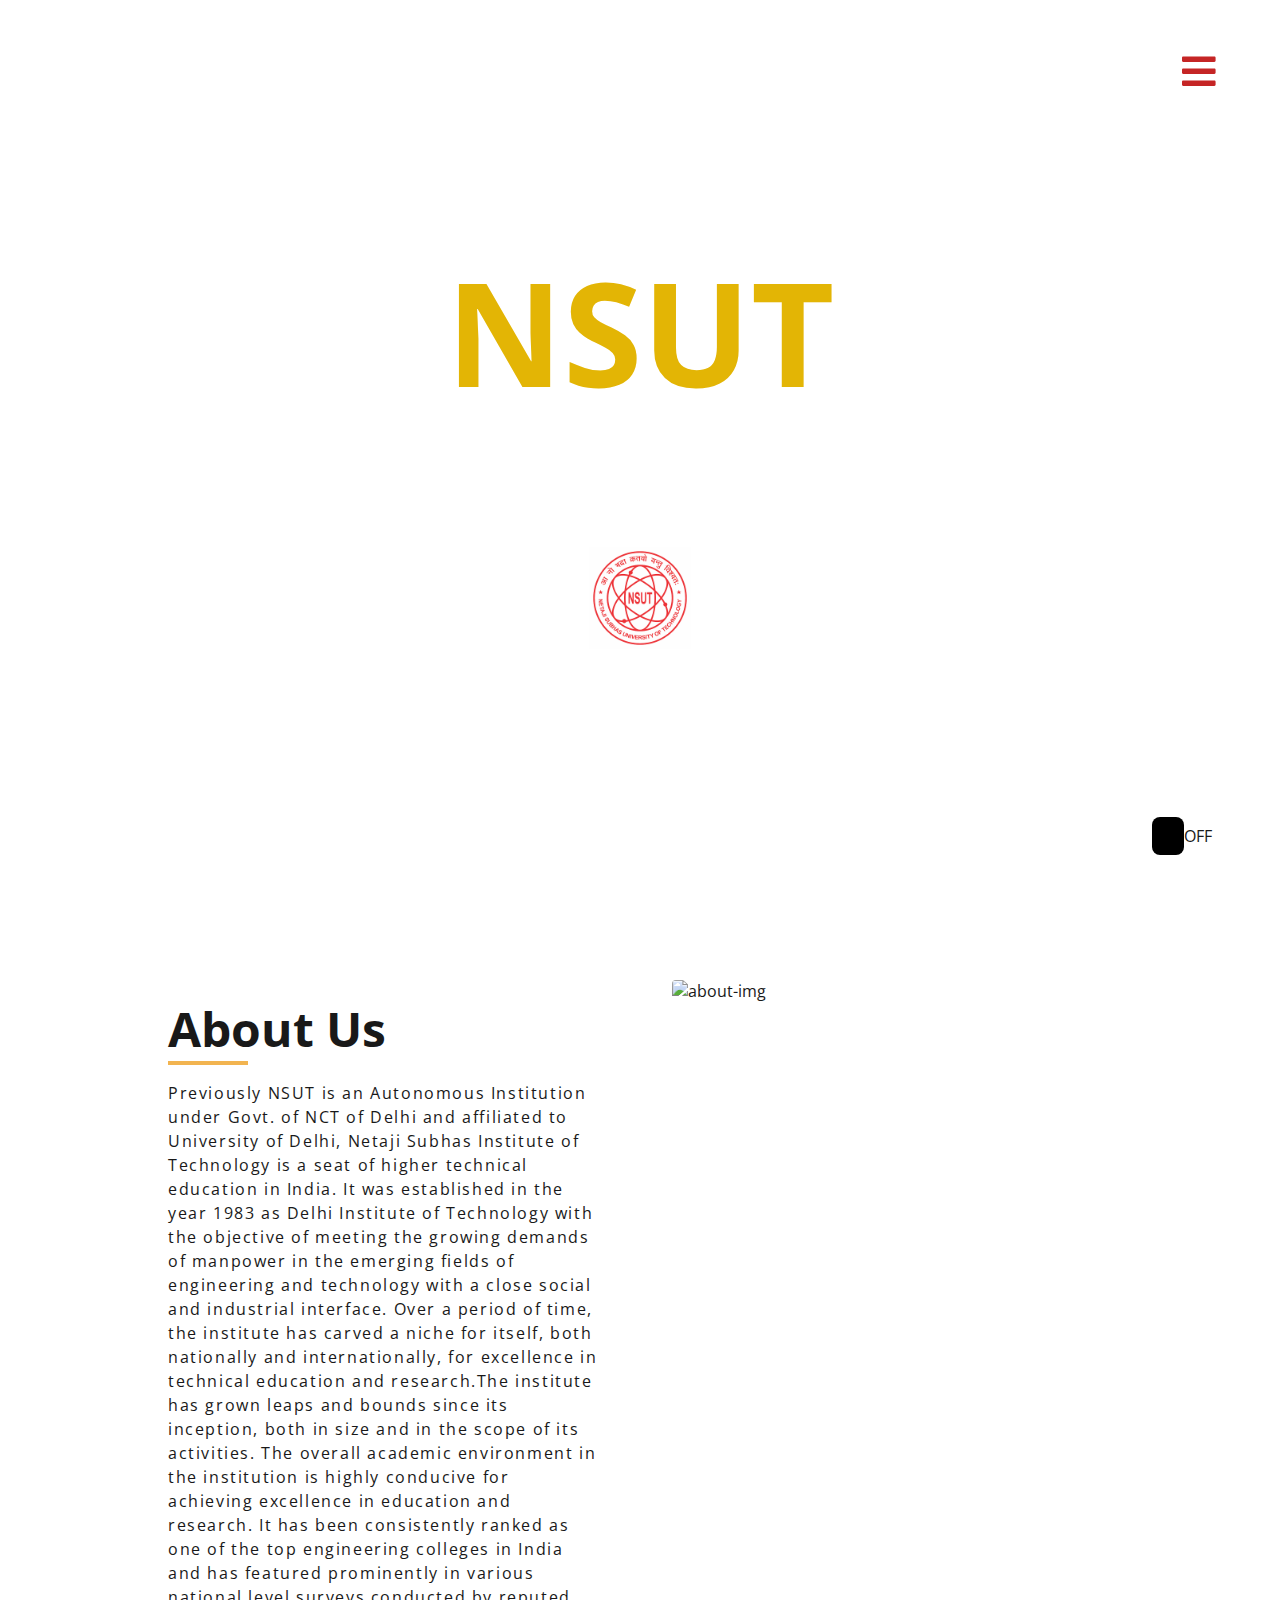
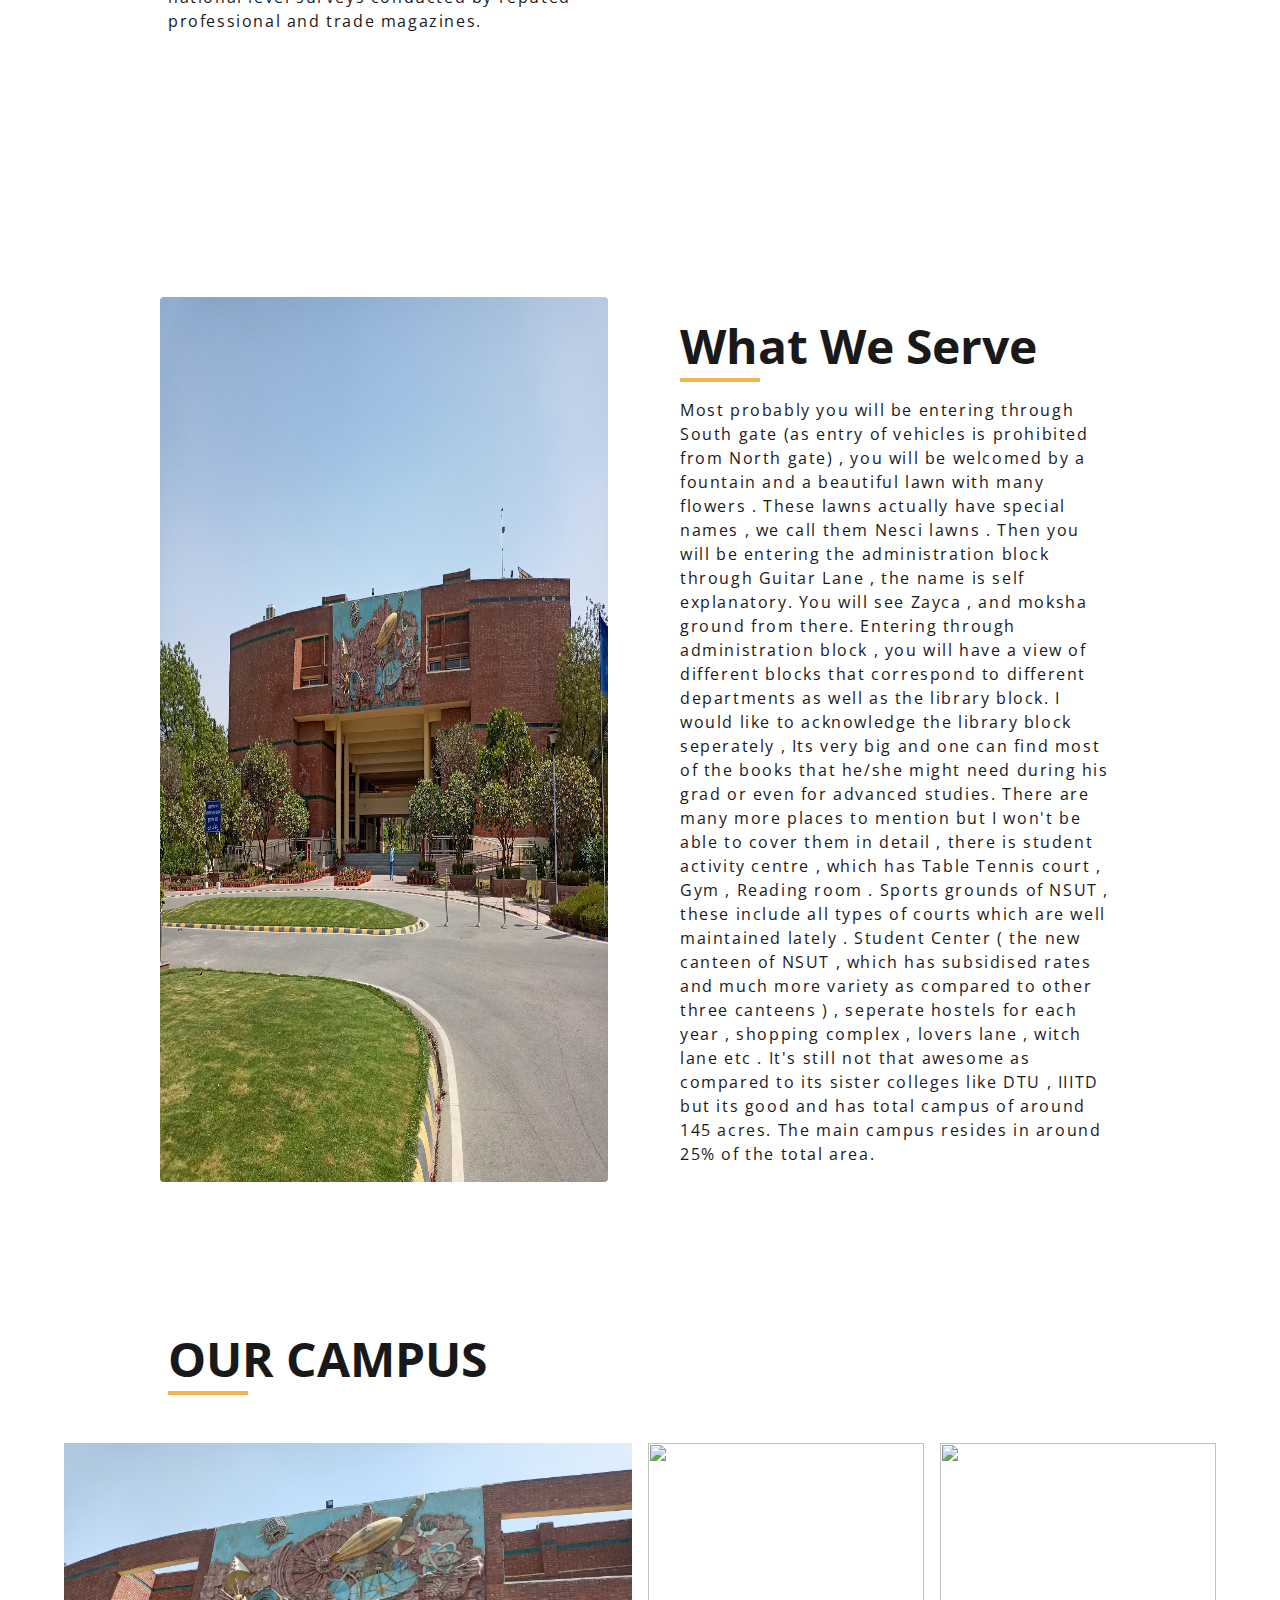
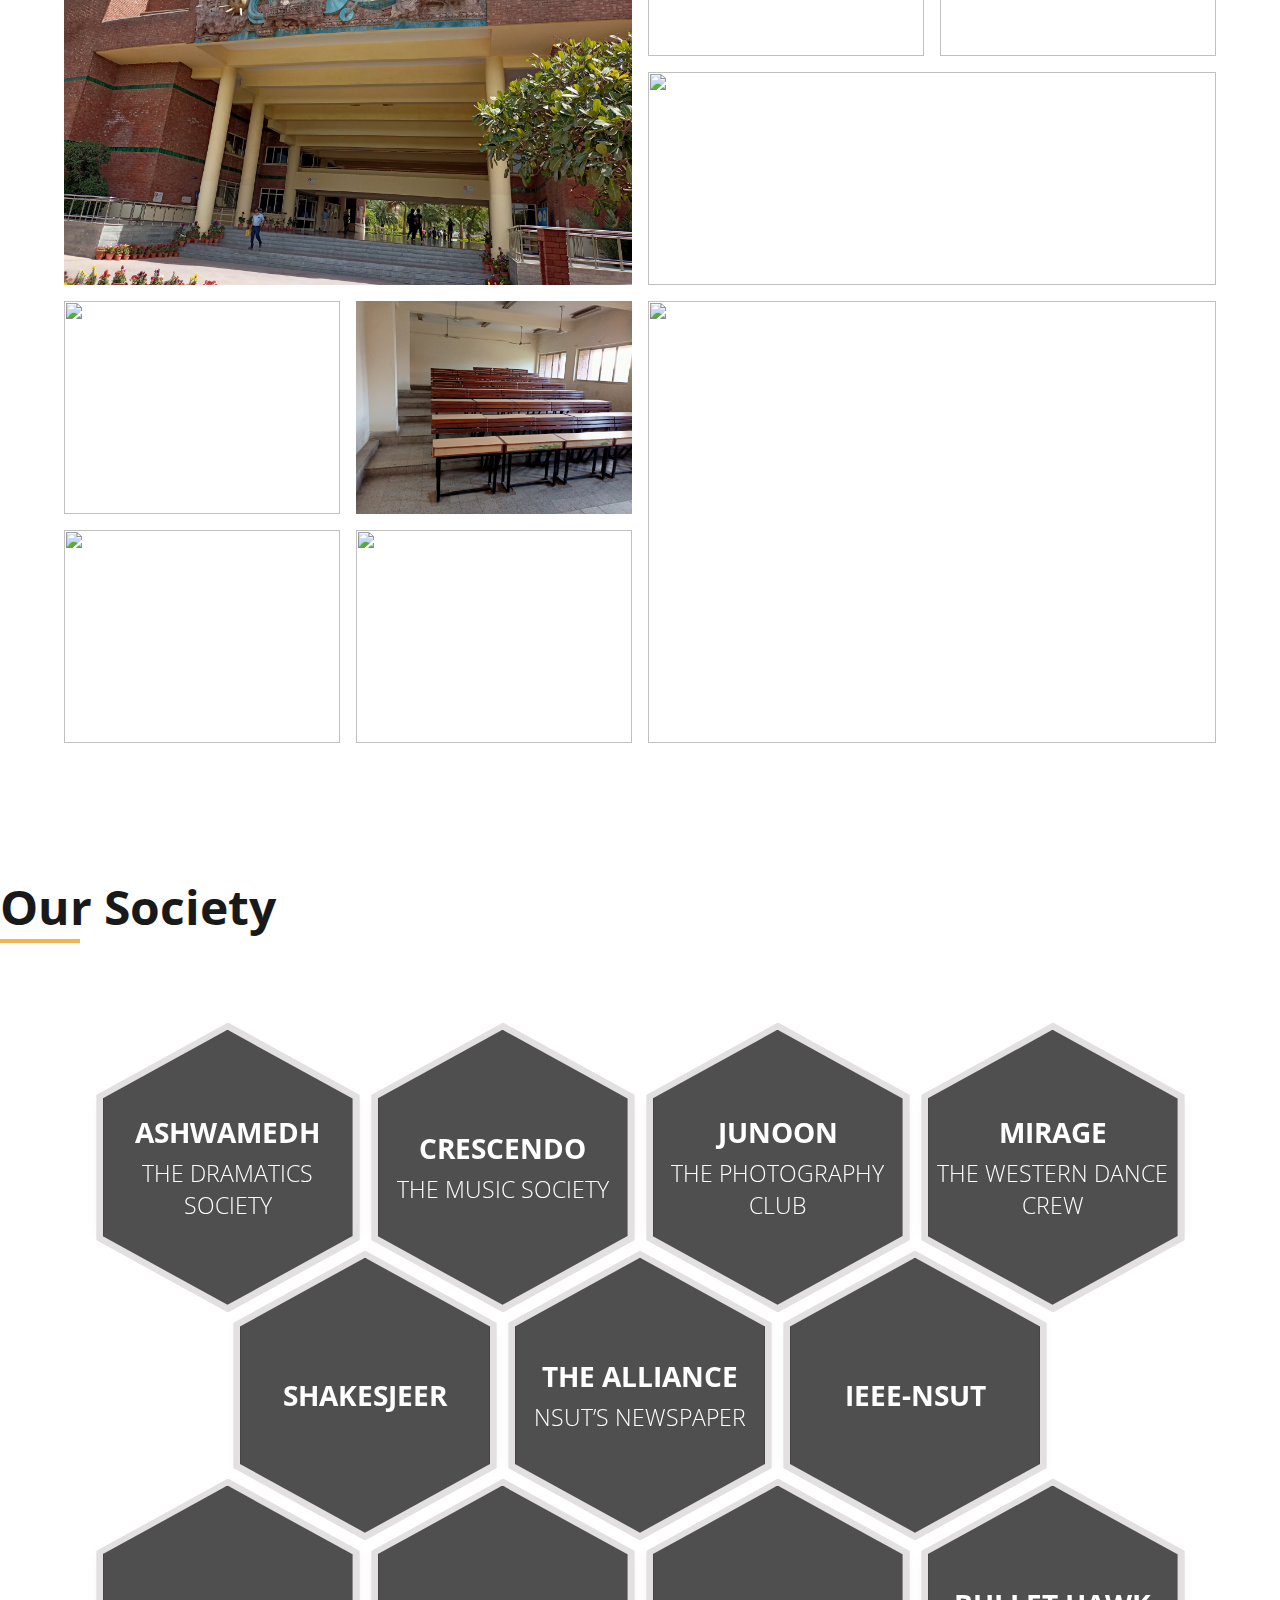
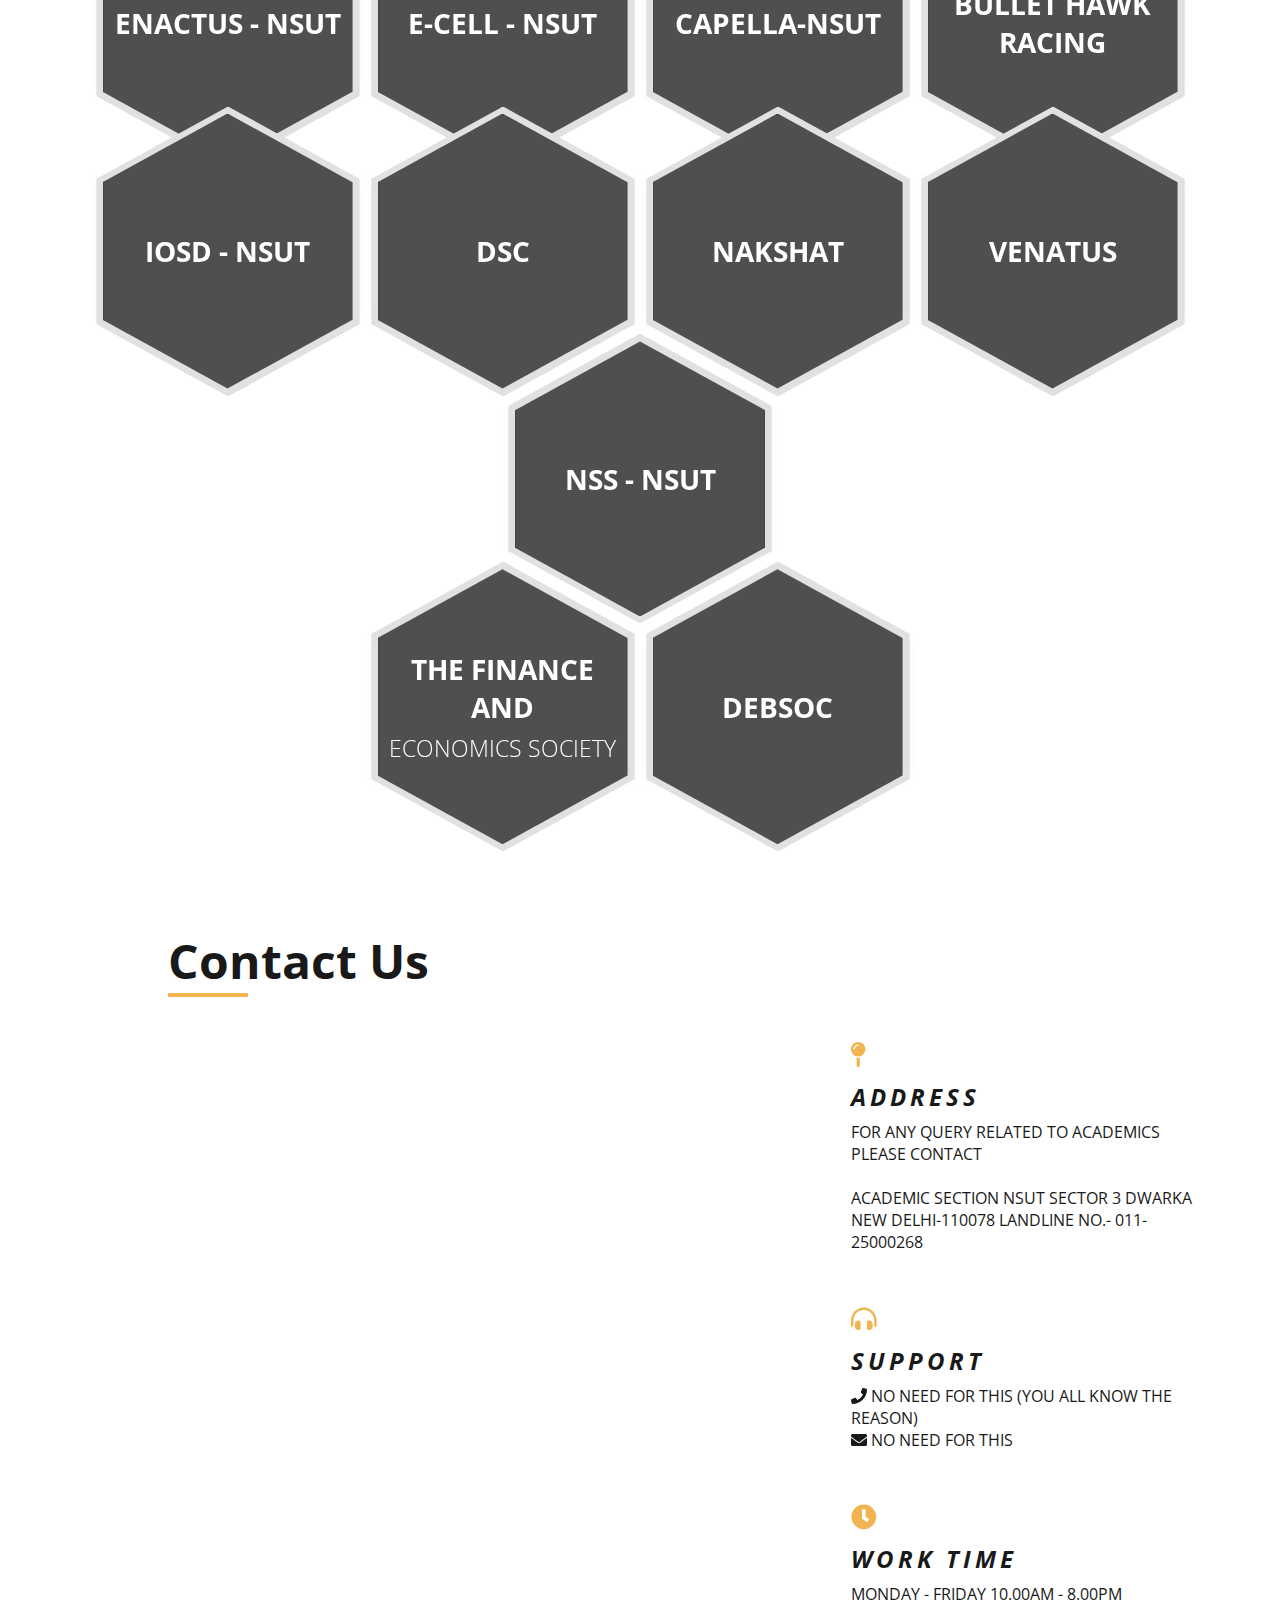
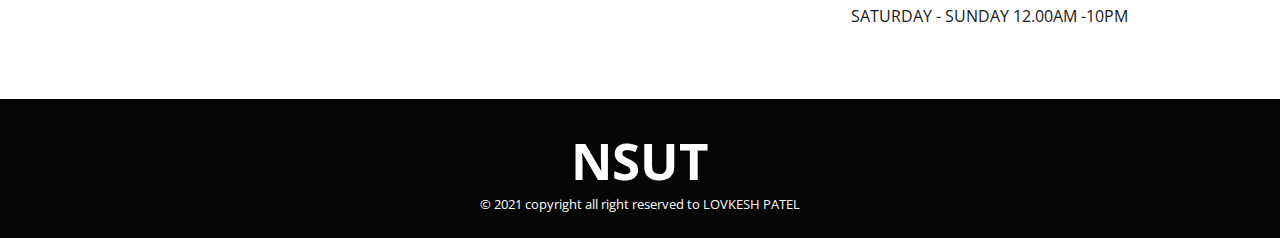
==== index.html @ 09fde367 "Add files via upload" ====
<!DOCTYPE html>
<html lang="en">

<head>
  <meta charset="UTF-8">
  <meta name="viewport" content="width=device-width, initial-scale=1.0">
  <meta http-equiv="X-UA-Compatible" content="ie=edge">
  <title>NSUT69 </title>
  <!-- main css -->
  <link rel="stylesheet" href="css/main.css">
  <link rel="import" href="gallery2020.html">
  <!-- font awesome -->
  <script src="js/all.js"></script>
</head>

<body>
 
  <header class="header" id="header">
    <!-- banner -->
    <div class="banner">
        
      <h1 class="banner__title bell-fonts">NSUT <br></h1>
      <h4>Netaji Subhas University of Technology
        formerly Netaji Subhas Institute of Technology <br>
        (Govt. of NCT of Delhi)</h4>
      <div class="nsutlogo">
        <img src="nsutph.htm/nsutlogo.jpg" alt="">
      </div>
    </div>
    <!-- end of banner -->
    <!-- video  -->
    <article class="video__container">
      <video class="video__item" autoplay muted loop>
        <source src="nsutph.htm/Record_2021-07-02-18-53-19.mp4" type="video/mp4">
        <source src="" type="video/ogv">
        <source src="" type="video/webm"> Your browser does not support vidoe tag
      </video>
    </article>
    <!-- end of video  -->
    <!-- nav btn -->
    <div class="navBtn">
      <i class="fas fa-bars"></i>
    </div>
    <!-- nav -->
    <nav class="nav">
      <ul class="nav__links">
        <!-- logo -->
        <li>
          <a href="#" class=" nav__logo">
            <img src="nsutph.htm/nsutlogo.jpg" alt="">
          </a>
        </li>
        <li>
          <a href="#header" class="nav__single-link">home</a>
        </li>
        <li>
          <a href="#about" class="nav__single-link">about</a>
        </li>
        <li>
          <a href="#drink" class="nav__single-link">LIFE AT NSUT</a>
        </li>
        <li>
          <a href="#socities" class="nav__single-link">socities</a>
        </li>
        <li>
          <a href="#contact" class="nav__single-link">contact</a>
        </li>
        <li>
            <a href="gallery2020.html" class="nav__single-link">GALLERY</a>
          </li>
          <li>
            <a href="https://www.imsnsit.org/imsnsit/" class="nav__single-link">UMS</a>
          </li>
          <li>
            <a href="https://imsnsit.org/imsnsit/notifications.php" class="nav__single-link">NOTICE</a>
          </li>
          <li>
            <a href="http://www.nsit.ac.in/divisions/" class="nav__single-link">DEPARTMENTS</a>
          </li>
          <li>
            <a href="https://drive.google.com/file/d/1S_KBrwgF1Kj0EqXKzDbnzt10XcWhDNZ6/view" class="nav__single-link">FEE-STRUCTURE</a>
          </li>
          <!-- <li> -->
      </ul>
    </nav>
    <!-- video switch -->
    <div class="video__switch-container">
      <div class="video__switch">
        <span>on</span>
        <span>off</span>
        <div class="video__switch-btn"></div>
      </div>


    </div>
  </header>
  <!-- end of header -->
  <!-- about -->
  <section class="about section-padding" id="about">
    <div class="grid-container grid-container--medium-2">
      <!-- about container -->
      <article class="about-container">
        <!-- first child -->
        <div class="section-title">
          <h1 class="section-title__name bell-fonts">About Us</h1>
          <div class="section-title__underline"></div>
          <p class="section-title__text">Previously NSUT is an Autonomous Institution under Govt. of NCT of Delhi and affiliated to University of Delhi, Netaji Subhas Institute of Technology is a seat of higher technical education in India. It was established in the year 1983 as Delhi Institute of Technology with the objective of meeting the growing demands of manpower in the emerging fields of engineering and technology with a close social and industrial interface. Over a period of time, the institute has carved a niche for itself, both nationally and internationally, for excellence in technical education and research.The institute has grown leaps and bounds since its inception, both in size and in the scope of its activities. The overall academic environment in the institution is highly conducive for achieving excellence in education and research. It has been consistently ranked as one of the top engineering colleges in India and has featured prominently in various national level surveys conducted by reputed professional and trade magazines. </p>
        </div>
        <!-- second child -->
        <div class="about__img ">
          <img src="nsutph.htm/admin1.jpg" class="about__img-item" alt="about-img">
        </div>
      </article>
      <!-- end of about container -->
      <!-- about container -->
      <article class="about-container">
        <!-- first child -->
        <div class="section-title">
          <h1 class="section-title__name bell-fonts">what we Serve</h1>
          <div class="section-title__underline"></div>
          <p class="section-title__text"> Most probably you will be entering through South gate (as entry of vehicles is prohibited from North gate) , you will be welcomed by a fountain and a beautiful lawn with many flowers . These lawns actually have special names , we call them Nesci lawns . Then you will be entering the administration block through Guitar Lane , the name is self explanatory.

            You will see Zayca , and moksha ground from there. Entering through administration block , you will have a view of different blocks that correspond to different departments as well as the library block. I would like to acknowledge the library block seperately , Its very big and one can find most of the books that he/she might need during his grad or even for advanced studies.
            
            There are many more places to mention but I won't be able to cover them in detail , there is student activity centre , which has Table Tennis court , Gym , Reading room .
            
            Sports grounds of NSUT , these include all types of courts which are well maintained lately .
            
            Student Center ( the new canteen of NSUT , which has subsidised rates and much more variety as compared to other three canteens ) , seperate hostels for each year , shopping complex , lovers lane , witch lane etc .
            
            It's still not that awesome as compared to its sister colleges like DTU , IIITD but its good and has total campus of around 145 acres. The main campus resides in around 25% of the total area.</p>

        </div>
        <!-- second child -->
        <div class="about__img about__img-special">
          <img src="nsutph.htm/entrance.jpg" class="about__img-item" alt="about-img">
        </div>
      </article>
      <!-- end of about container -->
    </div>
  </section>
  <!-- end of about -->



  <!-- work -->

  <section class="work section-padding" id="work">
    <!-- section title -->
    <div class="section-title section-title--left">
      <h1 class="section-title__name bell-fonts">OUR CAMPUS</h1>
      <div class="section-title__underline"></div>

    </div>
    <!-- end of section title -->
    <div class="work-container">
      
      
      <article class="work-item item-1">
        <img src="nsutph.htm/adminclose.jpg" alt="" class="work-item__img">
        <a href="#" class="work-item__icon" data-id="1">         
        <!-- <i class="fas fa-search"></i> -->
        </a>
      </article>
      

      <article class="work-item item-2">
        <img src="nsutph.htm/ground.jpg" alt="" class="work-item__img">
        <a href="#" class="work-item__icon" data-id="2">
          <!-- <i class="fas fa-search"></i>         -->
        </a>
      </article>
      

      <article class="work-item item-3">
        <img src="nsutph.htm/PicsArt_04-09-12.48.26.jpg" alt="" class="work-item__img">
        <a href="#" class="work-item__icon" data-id="3">
          <!-- <i class="fas fa-search"></i>   -->
        </a>
      </article>
      

      <article class="work-item item-4">
        <img src="nsutph.htm/Screenshot_6.jpg" alt="" class="work-item__img">
        <a href="#" class="work-item__icon" data-id="4">
          <!-- <i class="fas fa-search"></i>    -->
        </a>
      </article>
      

      <article class="work-item item-5">
        <img src="nsutph.htm/entrance.jpg" alt="" class="work-item__img">
        <a href="#" class="work-item__icon" data-id="5">
          <!-- <i class="fas fa-search"></i> -->
        </a>
      </article>
      

      <article class="work-item item-6">
        <img src="nsutph.htm/classroom.jpg" alt="" class="work-item__img">
        <a href="#" class="work-item__icon" data-id="6">
          <!-- <i class="fas fa-search"></i>  -->
        </a>
      </article>
      

      <article class="work-item item-7">
        <img src="nsutph.htm/adminback.jpg" alt="" class="work-item__img">
        <a href="#" class="work-item__icon" data-id="7">
          <!-- <i class="fas fa-search"></i> -->
        </a>
      </article>
      

      <article class="work-item item-8">
        <img src="nsutph.htm/lib.jpg" alt="" class="work-item__img">
        <a href="#" class="work-item__icon" data-id="8">
          <!-- <i class="fas fa-search"></i> -->
        </a>
      </article>
      
      <article class="work-item item-9">
        <img src="nsutph.htm/terrace.jpg" alt="" class="work-item__img">
        <a href="#" class="work-item__icon" data-id="9">
          <!-- <i class="fas fa-search"></i> -->
        </a>
      </article>
      
    </div>
    <!-- modal -->
    <div class="work-modal">
      <div class="work-modal__item"></div>
      <div class="work-modal__close">
        <i class="fas fa-window-close"></i>
      </div>
    </div>
  </section>
  <!-- end of work -->





<!-- ---------------------socities------------------------- -->

<div class="honey" id="socities">
  
  <h1 class="section-title__name bell-fonts">our society</h1>
  <div class="section-title__underline"></div>

<ul class="honeycomb" >
  <li class="honeycomb-cell">
      <img class="honeycomb-cell_img" src="https://scontent.fdel18-1.fna.fbcdn.net/v/t31.18172-8/20451656_568197123350883_5172117675625138101_o.jpg?_nc_cat=109&ccb=1-3&_nc_sid=09cbfe&_nc_ohc=aM_ToRfk7_oAX-32rj4&_nc_oc=AQkQ_LWYUqhRUtFf3is4AmKgxLjPBh0xns7mknwMftj_z-soMVwU-wd5CXC9xTxS1rI&_nc_ht=scontent.fdel18-1.fna&oh=411c390f7576eac62b178b747826e1dc&oe=60F1A6C9" alt="">
      <a href="https://www.facebook.com/ashwamedh.nsit/"><div class="honeycomb-cell_title">Ashwamedh <small>The Dramatics Society</small></div></a>   
  </li>
  
  <li class="honeycomb-cell">
      <img class="honeycomb-cell_img" src="https://nescii.s3.ap-south-1.amazonaws.com/Untitled_2_1_18984bedcf.png" alt="">
      <a href="https://www.facebook.com/Crescendo.NSUT/">  <div class="honeycomb-cell_title">Crescendo <small>The Music Society</small></div></a>
     
  </li>

  <li class="honeycomb-cell">
      <img class="honeycomb-cell_img" src="https://nescii.s3.ap-south-1.amazonaws.com/junoon_logo_only_3_fe80ca9710.png" alt="">
      <a href="https://junoonnsut.com"> <div class="honeycomb-cell_title">Junoon  <small>The Photography Club</small></div></a>
      
  </li>
  <li class="honeycomb-cell">
      <img class="honeycomb-cell_img" src="https://scontent.fdel18-1.fna.fbcdn.net/v/t1.6435-9/168723600_3856299591105263_7181500769963468817_n.jpg?_nc_cat=103&ccb=1-3&_nc_sid=09cbfe&_nc_ohc=lQShr_CNlXQAX_6LyvC&_nc_ht=scontent.fdel18-1.fna&oh=d975301745e285c258eb6dbf1ce41eb3&oe=60F0643F" alt="">
      <a href="https://www.facebook.com/mirage.nsut/"><div class="honeycomb-cell_title">Mirage <small>The Western Dance Crew</small></div></a>
  </li>
  <li class="honeycomb-cell">
      <img class="honeycomb-cell_img" src="https://scontent.fdel18-1.fna.fbcdn.net/v/t1.6435-9/195861914_320596282889357_8368941619282641844_n.png?_nc_cat=100&ccb=1-3&_nc_sid=09cbfe&_nc_ohc=M3yc1vUkggAAX9W9xpO&_nc_ht=scontent.fdel18-1.fna&oh=566ec20b9d1649b6bb4508860c771d13&oe=60F0AC48" alt="">
      <a href="https://www.facebook.com/ShakesJeer/"><div class="honeycomb-cell_title">SHAKESJEER</div></a>
  </li>
  


  
  <li class="honeycomb-cell">
      <img class="honeycomb-cell_img" src="https://nescii.s3.ap-south-1.amazonaws.com/Untitled_design_3_4f5cdbc54c.png" alt="">
      <a href="https://alliancensut.com"><div class="honeycomb-cell_title">The Alliance<small>NSUT’s newspaper </small> </div></a>
  </li>
  <li class="honeycomb-cell">
      <img class="honeycomb-cell_img" src="https://nescii.s3.ap-south-1.amazonaws.com/download_aedca98fe2.png" alt="">
      <a href="https://www.ieeensut.com"><div class="honeycomb-cell_title"> IEEE-NSUT</div></a>
  </li>
    
</ul>

<ul class="honeycomb">
  <li class="honeycomb-cell">
      <img class="honeycomb-cell_img" src="https://scontent.fdel18-1.fna.fbcdn.net/v/t1.6435-9/192915101_4195817497106342_3767443077626651364_n.png?_nc_cat=105&ccb=1-3&_nc_sid=09cbfe&_nc_ohc=wnNx7Xw0kK0AX8rELcx&_nc_ht=scontent.fdel18-1.fna&oh=67d88611fc58be84b62565906dfb88e2&oe=60F1A3F4" alt="">
      <a href="https://enactusnsut.com"><div class="honeycomb-cell_title">Enactus - NSUT</div></a>
  </li>
  <li class="honeycomb-cell">
      <img class="honeycomb-cell_img" src="https://nescii.s3.ap-south-1.amazonaws.com/Final_06b778a15e.png" alt="">
      <a href="https://ecellnsut.com"><div class="honeycomb-cell_title">E-Cell - NSUT</div></a>
  </li>
  <li class="honeycomb-cell">
      <img class="honeycomb-cell_img" src="https://nescii.s3.ap-south-1.amazonaws.com/Capellatry_c595706a54.png" alt="">
      <a href="https://www.facebook.com/capella.nsut/"><div class="honeycomb-cell_title">CAPELLA-NSUT</div></a>
  </li>
  
  <li class="honeycomb-cell">
      <img class="honeycomb-cell_img" src="https://scontent.fdel18-1.fna.fbcdn.net/v/t1.18169-9/402055_336580263048724_557784971_n.jpg?_nc_cat=106&ccb=1-3&_nc_sid=09cbfe&_nc_ohc=CM1k7NabuiwAX9JtpDK&_nc_ht=scontent.fdel18-1.fna&oh=8bcfbae1a04921bb35a058dad7edbf88&oe=60F18164" alt="">
      <a href="https://www.facebook.com/bullethawkracing/"><div class="honeycomb-cell_title"> Bullet Hawk Racing</div></a>
  </li>   
</ul>



<ul class="honeycomb">
  <li class="honeycomb-cell">
      <img class="honeycomb-cell_img" src="https://nescii.s3.ap-south-1.amazonaws.com/download_b1b11ce2bd.png" alt="">
      <a href="http://nsut.iosd.tech"><div class="honeycomb-cell_title">IOSD - NSUT</div></a>
  </li>
  <li class="honeycomb-cell">
      <img class="honeycomb-cell_img" src="https://scontent.fdel18-1.fna.fbcdn.net/v/t31.18172-8/21688107_149477975646495_6135809562982177631_o.png?_nc_cat=107&ccb=1-3&_nc_sid=09cbfe&_nc_ohc=aK4sJaHBQ2AAX-s1L91&_nc_ht=scontent.fdel18-1.fna&oh=900113715c0feb50a5a7f632dafa58ae&oe=60F087D8" alt="">
      <a href="https://www.facebook.com/dscnsit17/"><div class="honeycomb-cell_title">DSC</div></a>
  </li>
  <li class="honeycomb-cell">
      <img class="honeycomb-cell_img" src="https://nescii.s3.ap-south-1.amazonaws.com/Naklogo1_8cfb5c718b.jpg" alt="">
      <a href="https://www.facebook.com/Nakshatra.DU/"><div class="honeycomb-cell_title">NAKSHAT</div></a>
  </li>
  <li class="honeycomb-cell">
      <img class="honeycomb-cell_img" src="https://nescii.s3.ap-south-1.amazonaws.com/venatus_Logo_5463c0ff2b.jpg" alt="">
      <a href="https://www.venatus.in"><div class="honeycomb-cell_title">VENATUS</div></a>
  </li> 
  <li class="honeycomb-cell">
      <img class="honeycomb-cell_img" src="https://nescii.s3.ap-south-1.amazonaws.com/logo_dede6a0677.png" alt="">
      <a href="https://www.facebook.com/nssnsutcell/"><div class="honeycomb-cell_title">NSS - NSUT</div></a>
  </li> 
</ul>
  

<ul class="honeycomb">
  <li class="honeycomb-cell">
      <img class="honeycomb-cell_img" src="https://nescii.s3.ap-south-1.amazonaws.com/FES_logo_73d9023114.jpeg" alt="">
      <a href="https://www.facebook.com/FESNSUT/"><div class="honeycomb-cell_title">THE FINANCE AND <small>ECONOMICS SOCIETY</small></div></a>
  </li>
  <li class="honeycomb-cell">
      <img class="honeycomb-cell_img" src="https://nescii.s3.ap-south-1.amazonaws.com/NSUT_5_1647e40503.png" alt="">
      <a href="https://www.facebook.com/DebSocNSUT/"><div class="honeycomb-cell_title">DEBSOC</div></a>
  </li>
</ul>


</div>


<!-- -----------------------------socities end---------------------------- -->
    


<!-- section title -->
<!-- contact section -->
<section class="contact section-padding" id="contact">
<div class="section-title section-title--left">
  <h1 class="section-title__name bell-fonts">Contact Us</h1>
  <div class="section-title__underline"></div>

</div>
<!-- end of section title -->
<div class="contact-container">
      <iframe class="contact-map" src="https://www.google.com/maps/embed?pb=!1m18!1m12!1m3!1d1751.3382703252262!2d77.03684599538613!3d28.609478981846056!2m3!1f0!2f0!3f0!3m2!1i1024!2i768!4f13.1!3m3!1m2!1s0x0%3A0x7e540ab22a28446!2sNetaji+Subhas+University+Of+Technology!5e0!3m2!1sen!2sin!4v1412520884364" width="100%" height="450" frameborder="0" style="border:0" allowfullscreen></iframe>
      <div class="contact-info">
        <!-- single contact item -->
        <div class="contact-item">
          <div class="contact-item__icon">
            <i class="fas fa-map-pin"></i>
          </div>
          <h2 class="contact-item__title">Address</h2>
          <p class="contact-item__text">For any query related to Academics Please Contact <br><br>
            Academic Section NSUT Sector 3 Dwarka New Delhi-110078
            Landline No.- 011-25000268</p>
        </div>
        <!-- end of single contact item -->
        <!-- single contact item -->
        <div class="contact-item">
          <div class="contact-item__icon">
            <i class="fas fa-headphones-alt"></i>
          </div>
          <h2 class="contact-item__title">support</h2>
          <p class="contact-item__text">
            <span>
              <i class="fas fa-phone"></i>
            </span>
            no need for this  (you all know the reason)
          </p>
          <p class="contact-item__text">
            <span>
              <i class="fas fa-envelope"></i>
            </span>no need for this</p>
        </div>
        <!-- end of single contact item -->
        <!-- single contact item -->
        <div class="contact-item">
          <div class="contact-item__icon">
            <i class="fas fa-clock"></i>
          </div>
          <h2 class="contact-item__title">work time</h2>
          <p class="contact-item__text">monday - friday 10.00am - 8.00pm</p>
          <p class="contact-item__text">saturday - sunday 12.00am -10pm</p>
        </div>
        <!-- end of single contact item -->
      </div>
    </div>
  </section>


  <!--end of  contact section -->
  <section class="footer"> 
    <p class="footer__title"> NSUT</p>
    
    <p class="copyright">&#169; 2021 copyright all right reserved to LOVKESH PATEL</p>
    
</section>
      

  <script src="js/app.js"></script>
</body>

</html>
---- css/main.css ----
@import url('https://fonts.googleapis.com/css?family=La+Belle+Aurore|Open+Sans');


:root{
 --brightYellow:#E3B505;
 --darkBrown:#BB9457;
 --yellow:rgb(242, 180, 80); 
 --brown:#382923;
 --black:#191919;
 --grey:#A9B2AC;
}

*{
 margin: 0;
 padding: 0;
 box-sizing: border-box;
}

body{
  font-family: 'Open Sans', sans-serif;
  /* background: linear-gradient(rgba(255,255,255,0.85),rgba(255,255,255,0.85)),url('nsutph.htm/adminclose.jpg'); */
  color: var(--black);
}
/* global styles */
.bell-fonts{
  /* font-family: 'La Belle Aurore', cursive; */
}
/* section paddin */
.section-padding{
  padding: 3rem 0;
}
/* grid container */
.grid-container{
  max-width: 90vw;
  margin: 2rem auto;
  display:grid;
  grid-row-gap: 2rem;
}
@media screen and (min-width:768px){
  .grid-container--medium-2{
    display: grid;
    grid-template-columns: 1fr 1fr;
    grid-column-gap: 4rem;
  }
  .grid-container{
  max-width: 75vw;
}
}
/* section */
.section-title{
  padding: 1rem 0.5rem;
}
.section-title--left{
  margin-left: 10rem;
}
.section-title__name{
  font-size: 3rem;
  text-transform: capitalize;
}
.section-title__underline{
  background: var(--yellow);
  width: 5rem;
  height: 0.25rem;
}
.section-title__text{
  letter-spacing: 0.1rem;
  line-height: 1.5;
  margin-top: 1rem;
  color: var(--black);
}

/* end of global styles */

/* preloader */

.preloader{
  position: fixed;
  top: 0;
  left: 0;
  right: 0;
  bottom: 0;
  background: var(--brightYellow);
  z-index: 999;
  display: grid;
  justify-content: center;
  align-items: center;
}



/* header */
.header{
  height: 100vh;
  display: grid;
  grid-template-columns: 80%;
  justify-content: center;
  align-items: center;
  position: relative;
}
@media screen and (max-width:768px){
  .header{
    /* background: url('nsutph.htm/adminclose.jpg')center/cover fixed no-repeat; */
    /* background-position: center;
    background-size: cover;
    background-attachment: fixed;
    background-repeat: no-repeat; */
  }
}
/* banner  */

.banner{
  text-align: center;
  z-index: 3;
}
.banner__title{
  font-size: 4rem; 

  text-transform: capitalize;
  color: var(--brightYellow)
}
@media screen and (min-width:768px){
  .banner__title{
    font-size: 9rem;

  }
}
.banner__social-icon{
  display: block;
  text-decoration: none;
  color: var(--black);
  border:0.1rem solid var(--black);
  border-radius: 50%;
  padding: 0.25rem;
  transition: all 0.5s linear;
}
.banner__social-icon:hover{
  background: var(--brightYellow);
  color: var(--black);
}
.banner__icons{
  width: 50%;
  margin: 0 auto;
  display: grid;
  grid-template-columns: repeat(4,2rem);
  grid-column-gap: 0.5rem;
  justify-content: center;
}
/* video */
.video__container{
  position: absolute;
  top:0;
  left: 0;
  width: 100%;
  height: 100%;
  z-index: -1;
}
.video__item{
  width: 100%;
  height: 100%;
  object-fit: cover;
}
/* nav Btn */
.navBtn{
  position: fixed;
  top: 5%;
  right: 5%;
  font-size: 3vw;
  color: rgb(197, 37, 37);
  cursor: pointer;
  animation-name: pulse;
  animation-duration: 2s;
  animation-iteration-count: infinite;
}
/* nav btn animation */
@keyframes pulse{
  0%{
    transform: scale(1)
  }
  50%{
transform: scale(1.5)
  }
  100%{
transform: scale(1)
  }
}
/*------------------ nav -start-------------------------*/
.nav{
  position: fixed;
  top: 0;
  left: 0;
  height: 100%;
  /* width: 10rem; */
  background:#fff;
  opacity: 80%;
  z-index: 3;
}
.nav__links{
  list-style-type: none;
}
.nav__single-link
{
  display: block;
  text-decoration: none;
  text-transform: capitalize;
  color: var(--brown);
  font-size: 1.2vw;
  padding: 0.4vw .4vw;
  transition: all 0.5s ease-in-out;
}
.nav__single-link:hover{
  background:rgb(126, 82, 207);
  color: #fff;
  padding-left: 1vw;
}

.nav__logo img{
    width: 7vw;
    margin-left: 2.3vw;
    margin-top: 1vw;
}

/*  */
.nav{
  width: 0;
  overflow: hidden;
  transition: all 0.5s linear;
}
.nav--show{
  /* width: 10rem; */
  width: 12vw;
}
.nsutlogo img{
    width: 10%;
    margin: 1vw;
}
.banner h4{
    color: #fff;
    font-size: 2vw;
}
/*------------------ nav - end-------------------------*/


/* -------------------------------------menu end--------------------------------------------- */

.photo img{
    width: 80%; 
    margin-left: 7vw;
}













/* video switch */
.video__switch-container{
  display: none;
}
@media screen and (min-width:768px){
  .video__switch-container{
    display: block;
    position: absolute;
    bottom: 5%;
    right: 5%;
    z-index: 3;
  }
  .video__switch{
    position: relative;
    width: 5vw;
    background: white;
    text-transform: uppercase;
    display: flex;
    justify-content: space-between;
    padding: 0.5rem;
    cursor: pointer;
    border-radius: 0.5rem;
  }
  .video__switch-btn{
    position: absolute;
    top: 0;
    left: 0;
    height: 100%;
    width: 50%;
    background: black;
    border-radius: 0.5rem;
    transition: all 0.3s ease-out;
  }
  .btnSlide{
    left: 50%;
  }
}
/* about  */
 .about-container{
  display: grid;
  grid-template-columns: 100%;
  grid-template-rows: auto 1fr;
  grid-gap: 2rem;
}

.about__img-item{
  width: 100%;
  display: block;
  height: 100%;
  border-radius: 0.25rem;
}
@media screen and (min-width:768px){
  .about__img-special{
    order: -1;
  }
  .about-container{
    grid-template-rows: 1fr 1fr;
  }
} 
/* drink section */
 .drink{
  background: var(--brown);
  color: var(--brightYellow);
  text-transform: capitalize;
}

/* -----------------------------------------------------------------our campus-------------------- */
  /* work section */
  .work-container{
    max-width: 90vw;
    margin:2rem auto;
  }
  .work-item__img{
    width: 100%;
    height: 100%;
    display: block;
   transition: all 1s linear;
   opacity: 1;
  }
  
  .work-item{
    overflow: hidden;
    position: relative;
  }
  .work-item:hover .work-item__img{
    transform: scale(1.2)           /*for zoom in */
  }
  .work-item__icon{
    position: absolute;
    color: yellow;
    top: 50%;
    left: 50%;
    display: inline-block;
    font-size: 4rem;
    text-decoration: none;
    transition: all 0.5s ease;
    transform: scale(0);
  }
  .work-item:hover .work-item__icon{
    transform: scale(1.3) translate(-50%,-50%)
  }
  .work-item__icon:hover{
    color: var(--brown);
    cursor: pointer;
  }
  @media screen and (min-width:576px){
    .work-container{
      display: grid;
      grid-template-columns: 1fr 1fr;
      grid-gap: 1rem;
    }
  }
  @media screen and (min-width:992px){
  .work-container{
    height: 100vh;
    grid-template-columns: repeat(4,1fr);
    grid-template-rows: repeat(4,1fr);
    grid-template-areas: 
    "one one two three"
    "one one four four"
    "five six seven seven"
    "eight nine seven seven"
  }
  .item-1{
    grid-area: one;
  }
  .item-2{
    grid-area: two;
  }
  .item-3{
    grid-area: three;
  }
  .item-4{
    grid-area: four;
  }
  .item-5{
    grid-area: five;
  }
  .item-6{
    grid-area: six;
  }
  .item-7{
    grid-area: seven;
  }
  .item-8{
    grid-area: eight;
  }
  .item-9{
    grid-area: nine;
  }
  
  }
  /* modal */
  
  .work-modal{
    display: none;
  }
  
  .work-modal--show{
    position: fixed;
    background: rgba(0,0,0,0.5);
    top: 0;
    left: 0;
    bottom: 0;
    right: 0;
    z-index: 999;
    display: grid;
    justify-content: center;
    align-items: center;
  }
  .work-modal__item{
    background: url('nsutph.htm/ground.jpg')center/cover;
    height: 70vh;
    width: 80vw;
    border:0.5rem solid var(--yellow);
    border-radius: 0.4rem;
  }
  @media screen and (min-width:768px){
    .work-modal__item{
      height: 80vh;
      width: 60vw;
    }
  }
  .work-modal__close{
    position: fixed;
    font-size: 3rem;
    color: var(--brightYellow);
    bottom: 5%;
    right: 5%;
    transition: color 0.5s linear;
    cursor: pointer;
    text-decoration: none;
    display: inline-block;
  }
  .work-modal__close:hover{
    color: red;
  }
  /*----------------------- contact section-------------------------------- */
  .contact-container{
    max-width: 90vw;
    margin: 0 auto;
    display: grid;
    grid-row-gap: 1rem;
  }
  .contact-info{
    display: grid;
    justify-content: center;
  }
  .contact-item{
    margin: 1rem 0;
    padding: 0.5rem;
  }
  .contact-item__icon{
    font-size: 2vw;
    color: var(--yellow)
  }
  .contact-item__title{
    text-transform: uppercase;
    margin: 0.5rem 0;
    letter-spacing: 0.25rem;
    font-style: italic;
  }
  .contact-item__text{
    font-size: 1rem;
    text-transform: uppercase;
    color: var(--black);
  }
  .contact-map{
    /* width: 100%; */
    /* height: 600px;
    margin-bottom:50px ; */
  }
  @media screen and (min-width:768px){
    .contact-info{
      grid-template-columns: repeat(3, 1fr);
      order:-1;
    }
  }
  @media screen and (min-width:992px){
    .contact-info{
      grid-template-columns: 1fr;
      order:0;
    }
    .contact-container{
      display: grid;
      grid-template-columns: 2fr 1fr;
      grid-column-gap: 2rem;
    }
    .contact-map{
      align-self: center;
    }
  }

  /* --------------------------footer----------------------- */
  .footer{
    background-color: rgb(5, 5, 5);
    color: rgb(230, 56, 56);
    text-align:center;
    font-weight: var(--font-semi);
    padding: 2vw 0;
    
  }
  .footer__title{
    /* font-size: 2rem; */
    margin-bottom: var(--mb-4);
    font-size: 4vw;
    color: #fff;
    font-weight: bold;
  }

 .copyright{
    
    margin-bottom: var(--mb-4);
    font-size: 1vw;
    color: #fff;
 }






  /* ----------------socities------------------------- */

  
  .honey{
    margin-top: 4vw;
    margin-bottom: 12vw;
  }
  .honeycomb{
    display: -webkit-box;
    display: flex;
    flex-wrap: wrap;
    list-style: none;
    -webkit-box-pack: center;
    justify-content: center;
    -webkit-box-align: center;
    align-items: center;
    max-width: 2200px;
    margin: 0 auto;
    padding: 0;
    transform: translateY(100px);

}
.honeycomb-cell{
    -webkit-box-flex: 0;
    flex: 0 1 250px;
    max-width: 250px;
    height: 137.5px;
    margin: 55.4px 12.5px 35px;
    position: relative;
    padding: 0.5em;
    text-align: center;
    z-index: 1;
    box-shadow: 0px 0px 15px 0 rgba(0, 0, 0, 0.1);
}
.honeycomb-cell_img{
    object-fit: cover;
    object-position: center;
    filter: grayscale(100%);
}
.honeycomb-cell_title{
    height: 100%;
    display: -webkit-box;
    display: flex;
    -webkit-box-orient: vertical;
    -webkit-box-direction: normal;
    flex-direction: column;
    -webkit-box-pack: center;
    justify-content: center;
    -webkit-hyphens: auto;
    hyphens: auto;
    word-break: break-word;
    text-transform: uppercase;
    color: #fff;
    font-weight: 700;
    font-size: 1.75em;
    transition: opacity 350ms;
}
.honeycomb-cell_title > small{
    font-weight: 300;
    margin-top: 0.25em;
}  
.honeycomb-cell::before,
.honeycomb-cell::after
{
    content: '';
}
.honeycomb-cell::before,
.honeycomb-cell::after,
.honeycomb-cell_img{
    top:-50%;
    left: 0;
    width: 100%;
    height: 200%;
    display: block;
    position: absolute;
    -webkit-clip-path: polygon(50% 0%, 100% 25%, 100% 75%, 50% 100%,0% 75%, 0% 25%);
    clip-path: polygon(50% 0%, 100% 25%, 100% 75%, 50% 100%,0% 75%, 0% 25%);
    z-index: -1;
}
.honeycomb-cell::before{
    background: rgb(226, 224, 224);
    transform: scale(1.055);
}
.honeycomb-cell::after{
    background: #111111;
    opacity: 0.7;
    transition: opacity 350ms;
    -webkit-transition: opacity 350ms;
}
.honeycomb-cell:hover
.honeycomb-cell_title{
    opacity: 0;
}
.honeycomb-cell:hover
.honeycomb-cell_img{
    filter: grayscale(0%);
}
.honeycomb-cell:hover::before{
    background: #fc5130;
}
.honeycomb-cell:hover::after{
    opacity: 0;
}
.honeycomb_hidden{
    display: none;
    opacity: 0;
    width: 250px;
    margin: 0 12.5px;
}
.honeycomb-cell a{
  text-decoration: none;

}

/* ------------------------------------------------------ */
@media (max-width :550px)
{
    .honeycomb-cell{
        margin: 81.25px 25px;
    }
}
@media(max-width : 550px) and (max-width:825px){
    .honeycomb-cell:nth-child(3n)
    {
        margin-right: calc(50% - 125px);
        margin-left: calc(50% - 125px);
    }
    .honeycomb_hidden:nth-child(3n+5)
    {
        display: block;
    }
}
@media(max-width:825px) and (max-width: 1100px)
{
    .honeycomb_hidden:nth-child(5n+4)
    {
        margin-left: calc(50% 275px);
    }
    .honeycomb_hidden:nth-child(5n+5)
    {
        margin-left: calc(50% 275px);
    }
    .honeycomb_hidden:nth-child(5n),
    .honeycomb_hidden:nth-child(5n+3)
    {
        display: block;
    }
}
@media (max-width: 1100px)
{
    .honeycomb_hidden:nth-child(7n+5)
    {
        margin-left: calc(50% -400px)
    }
    .honeycomb_hidden:nth-child(7n+7),
    .honeycomb_hidden:nth-child(7n+5):nth-child(2)
    {
        margin-right: calc(50% -400px)
    }
    .honeycomb_hidden:nth-child(7n+7),
    .honeycomb_hidden:nth-child(7n+9),
    .honeycomb_hidden:nth-child(7n+11)
    {
        display: block;
    }
}
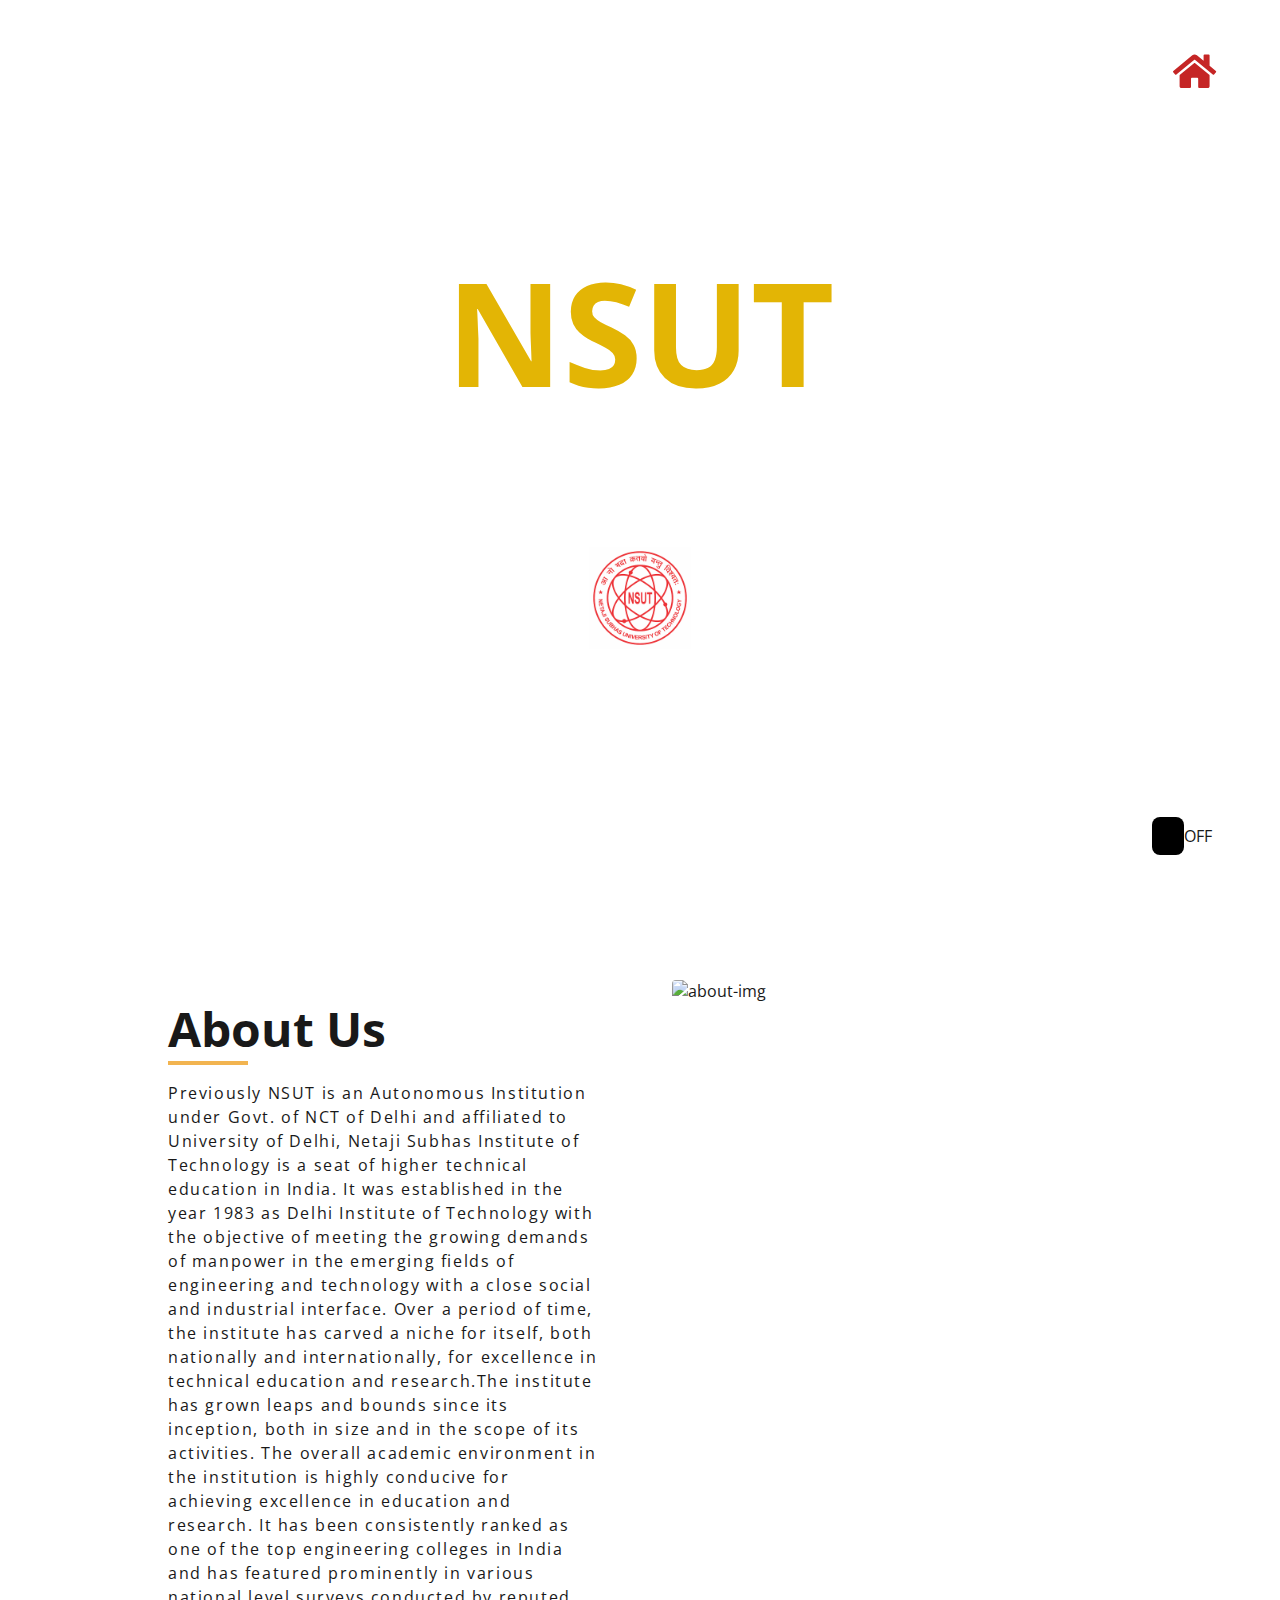
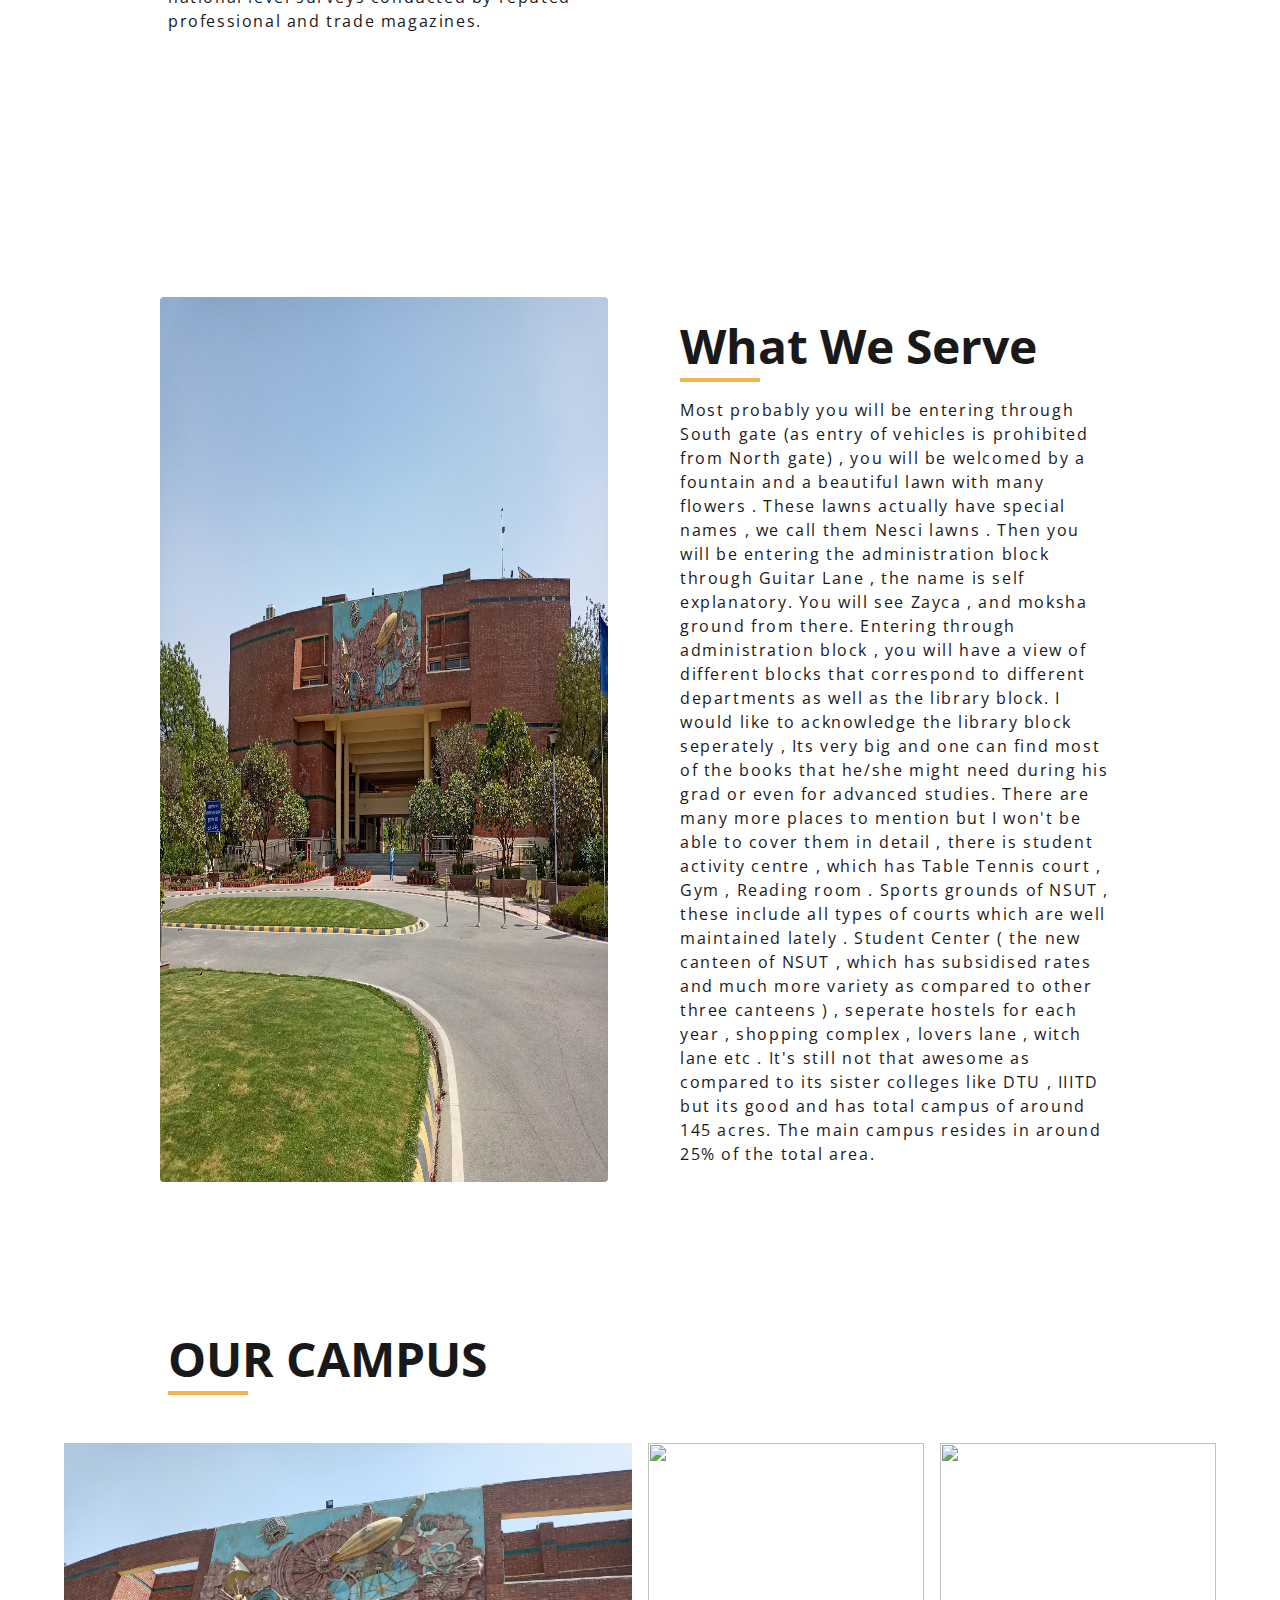
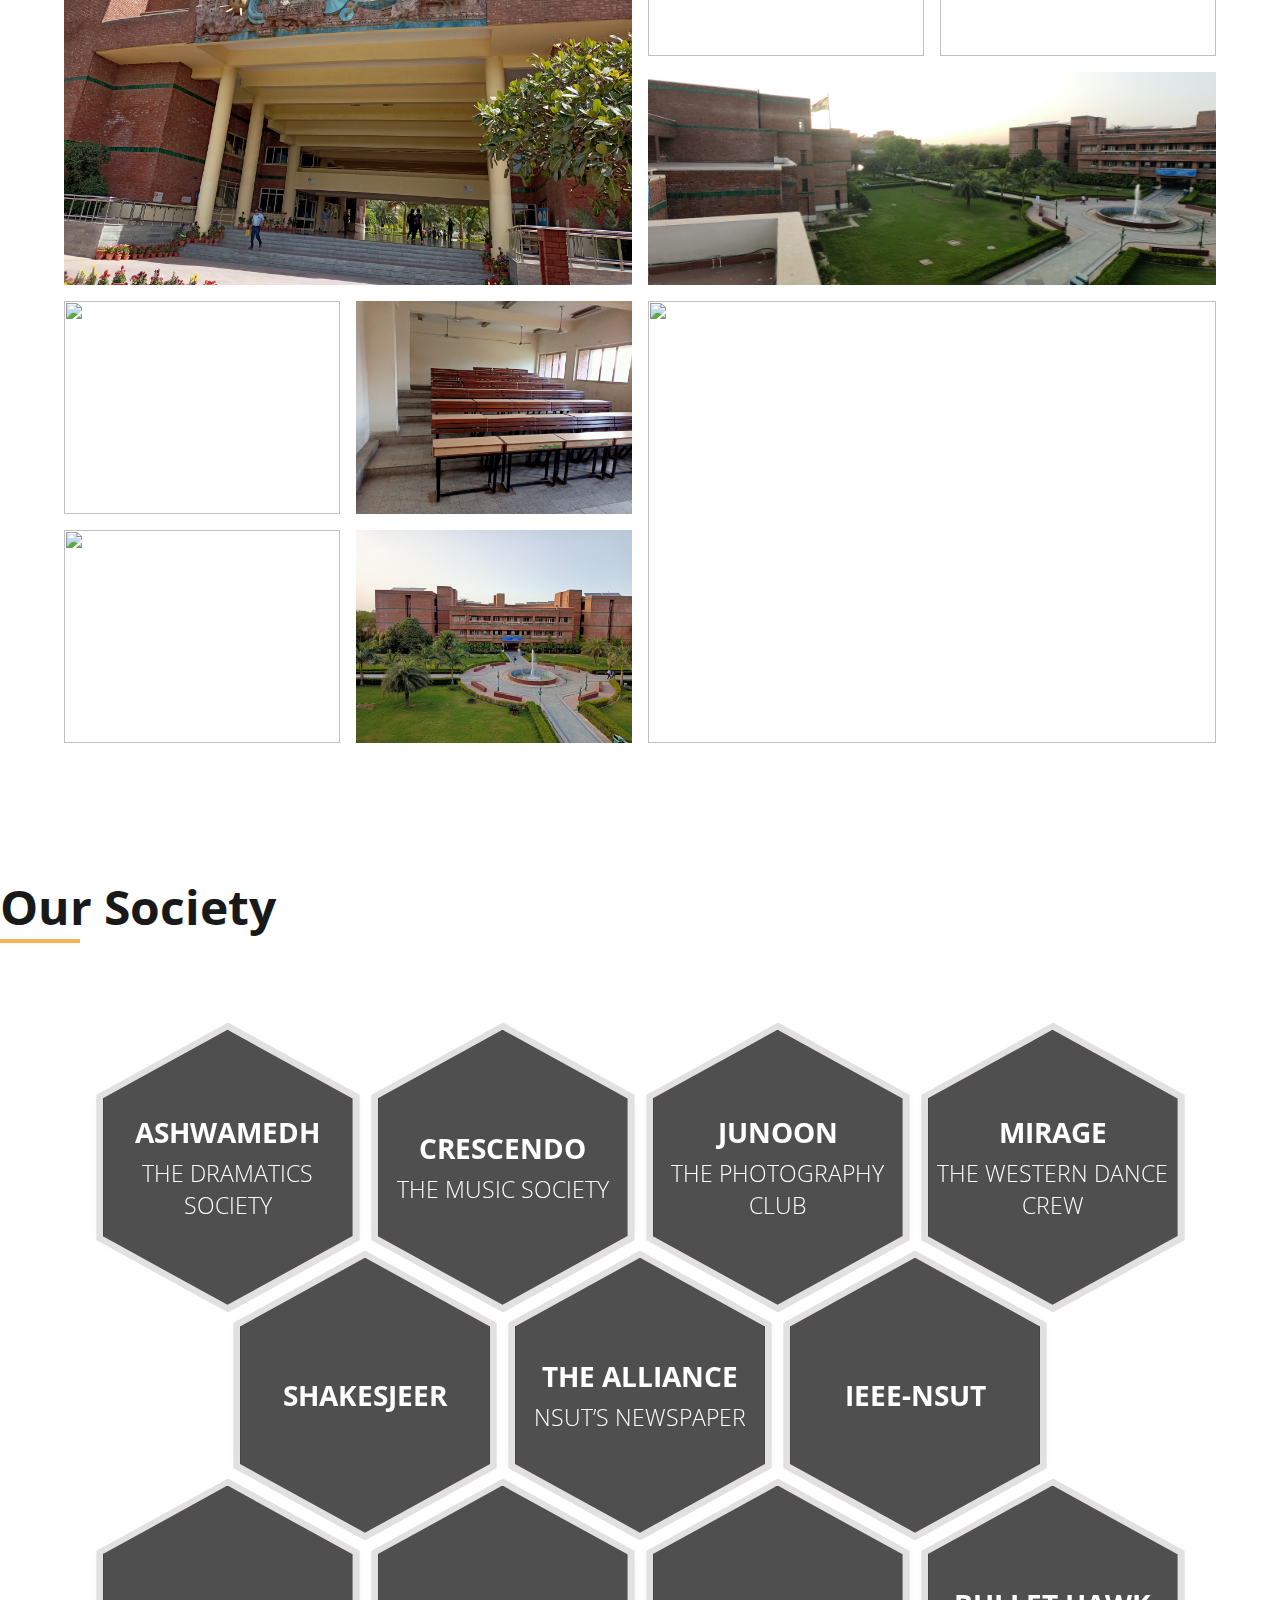
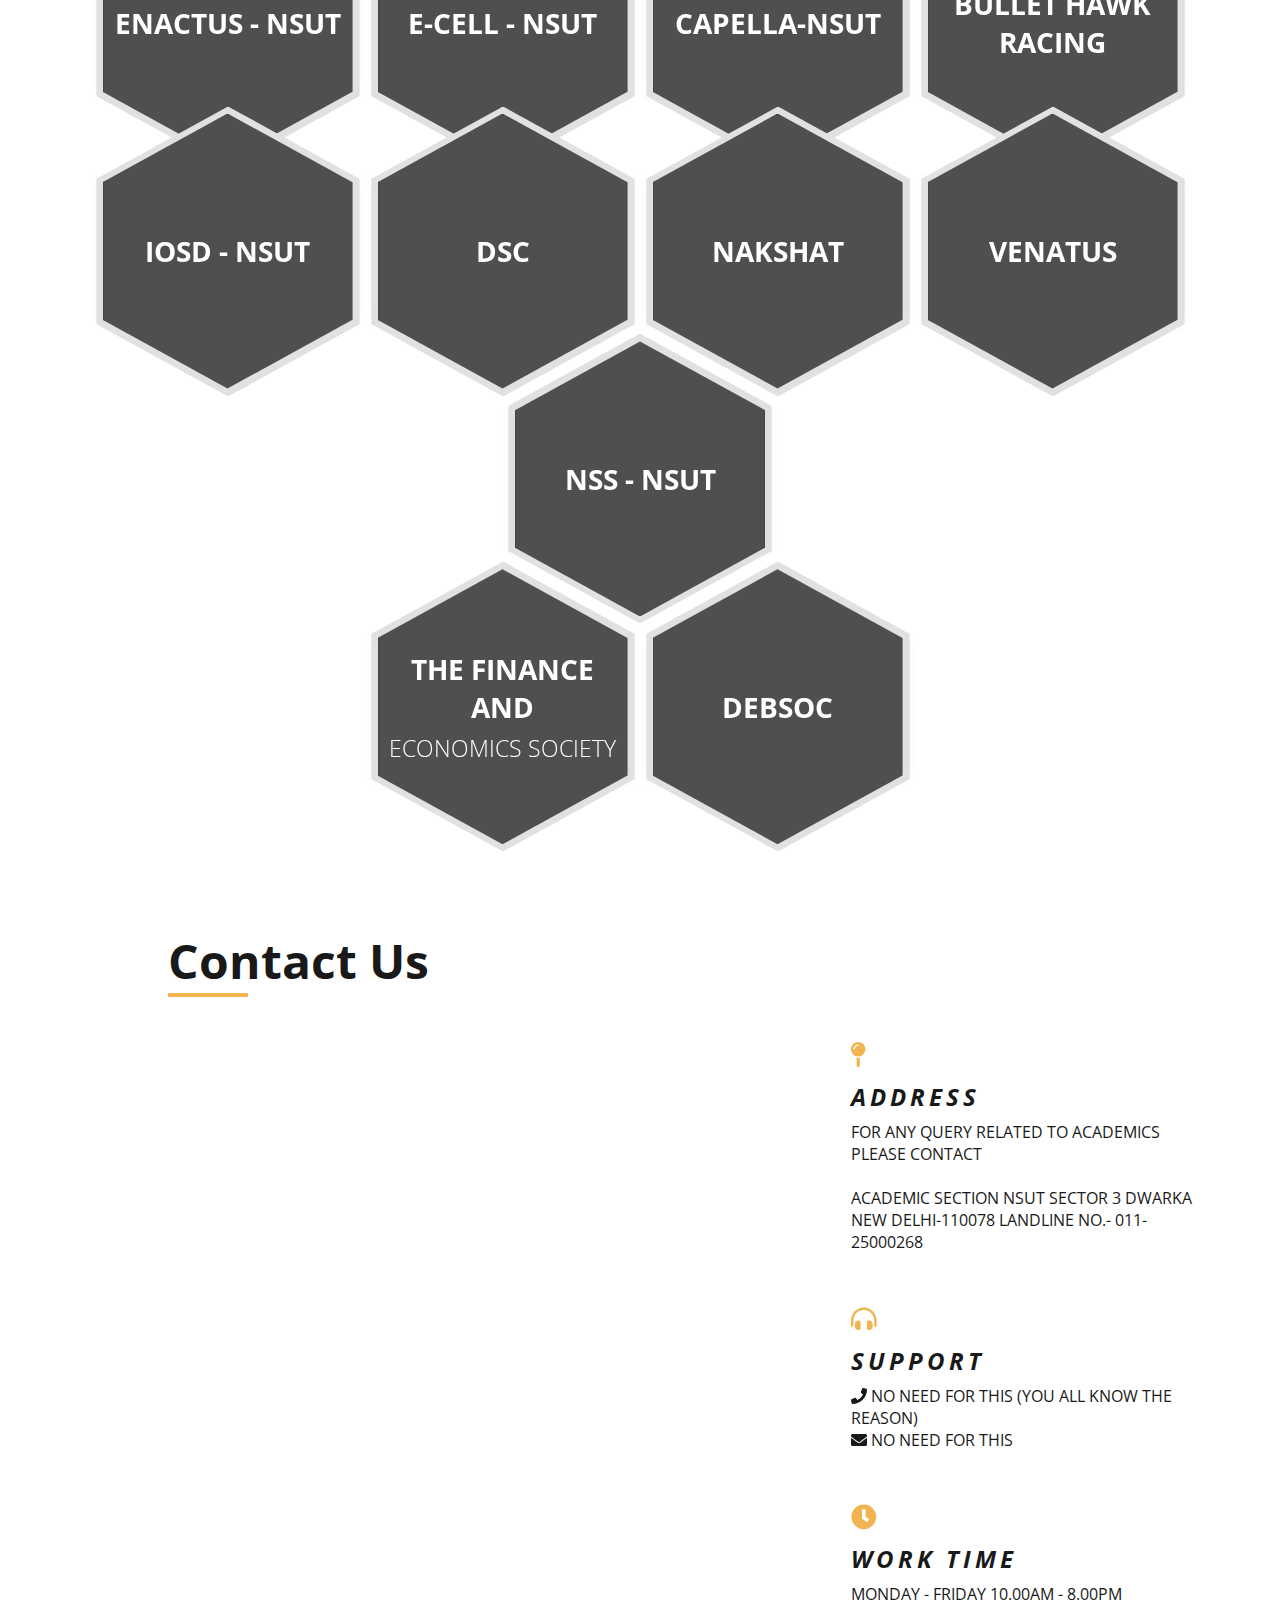
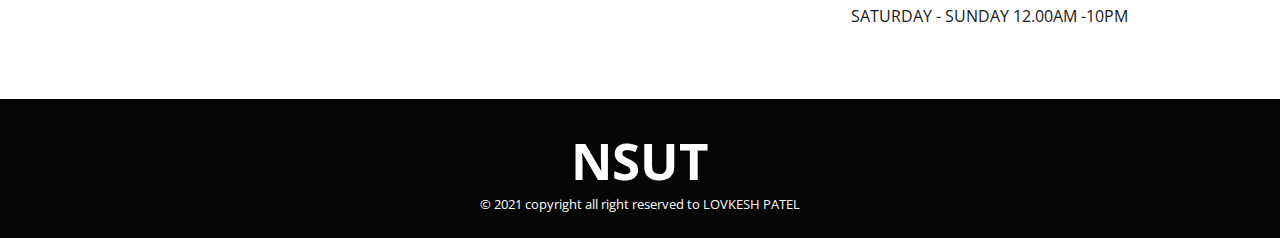
==== commit 9bbb9896: "Update index.html" ====
--- a/index.html
+++ b/index.html
@@ -39,7 +39,7 @@
     <!-- end of video  -->
     <!-- nav btn -->
     <div class="navBtn">
-      <i class="fas fa-bars"></i>
+      <i class="fas fa-home"></i>
     </div>
     <!-- nav -->
     <nav class="nav">
@@ -418,7 +418,7 @@
 </section>
       
 
-  <script src="js/app.js"></script>
+  <script src="js/something.js"></script>
 </body>
 
-</html>+</html>
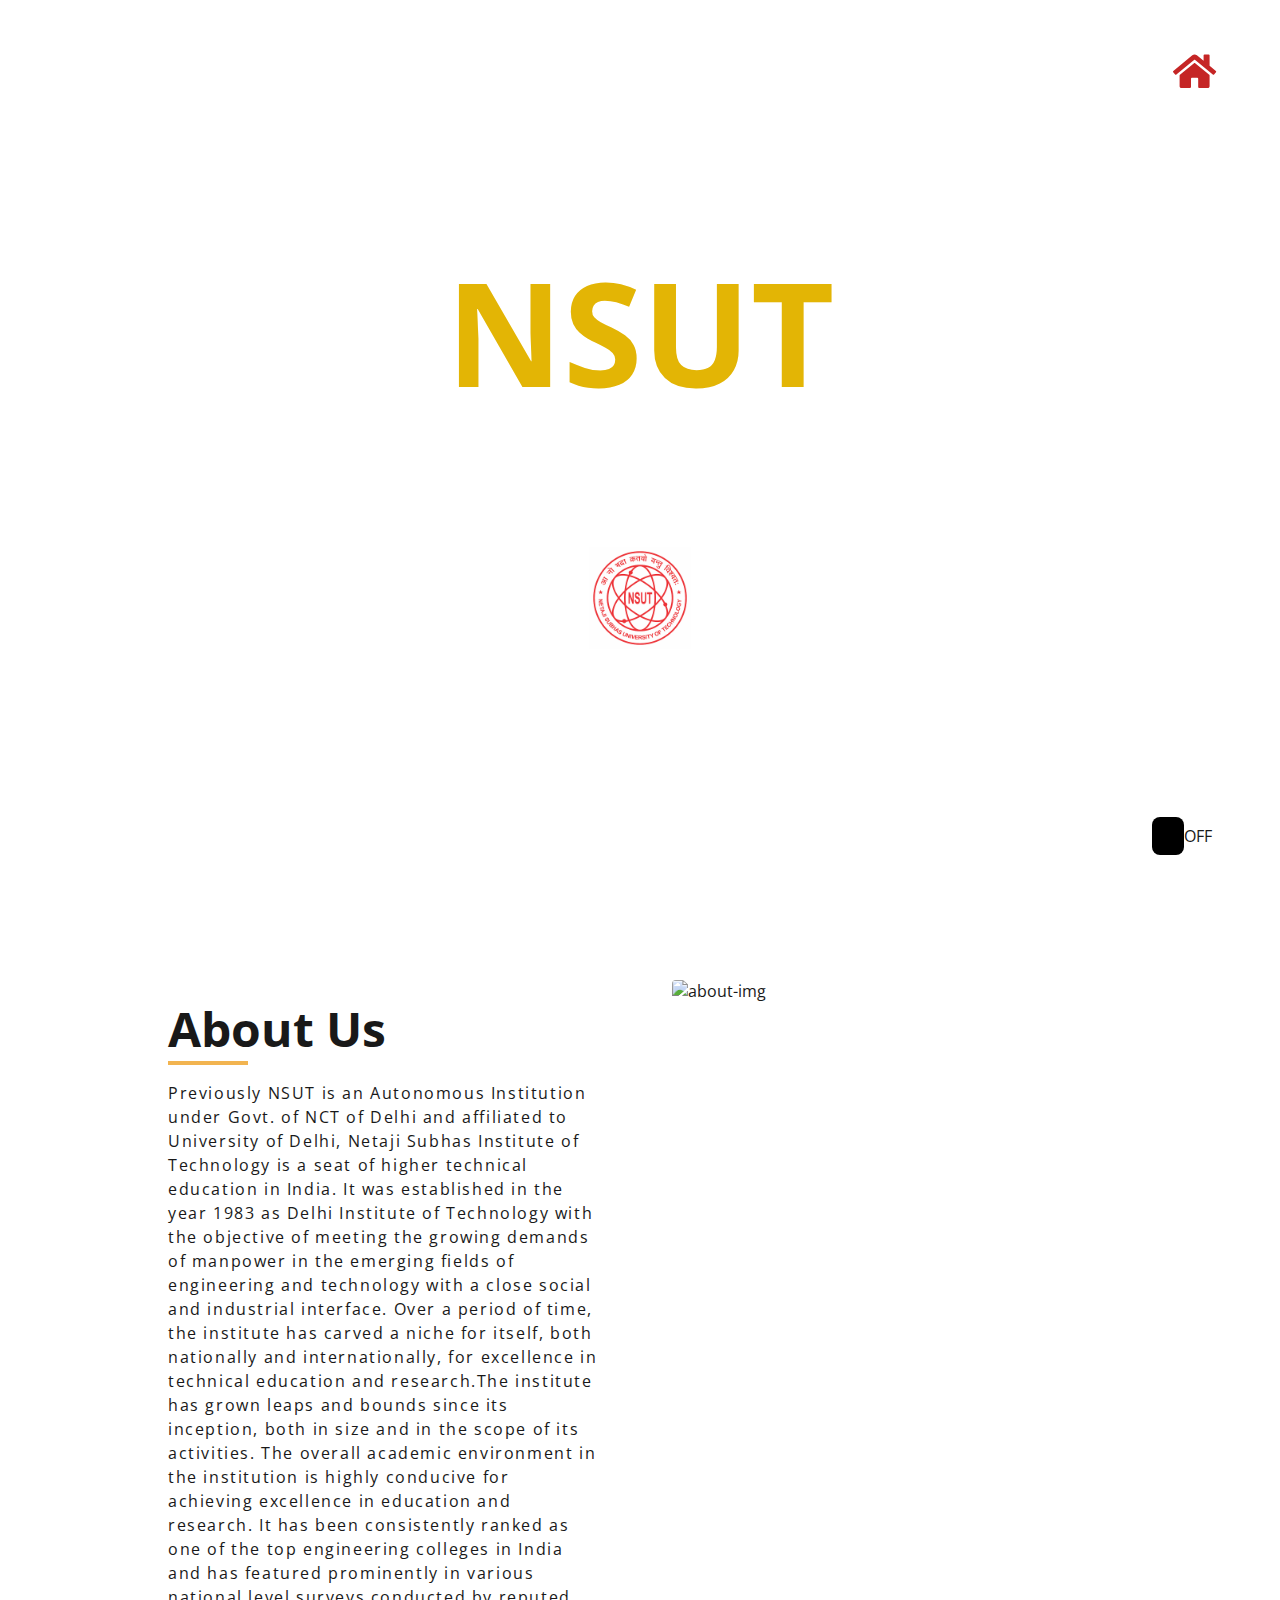
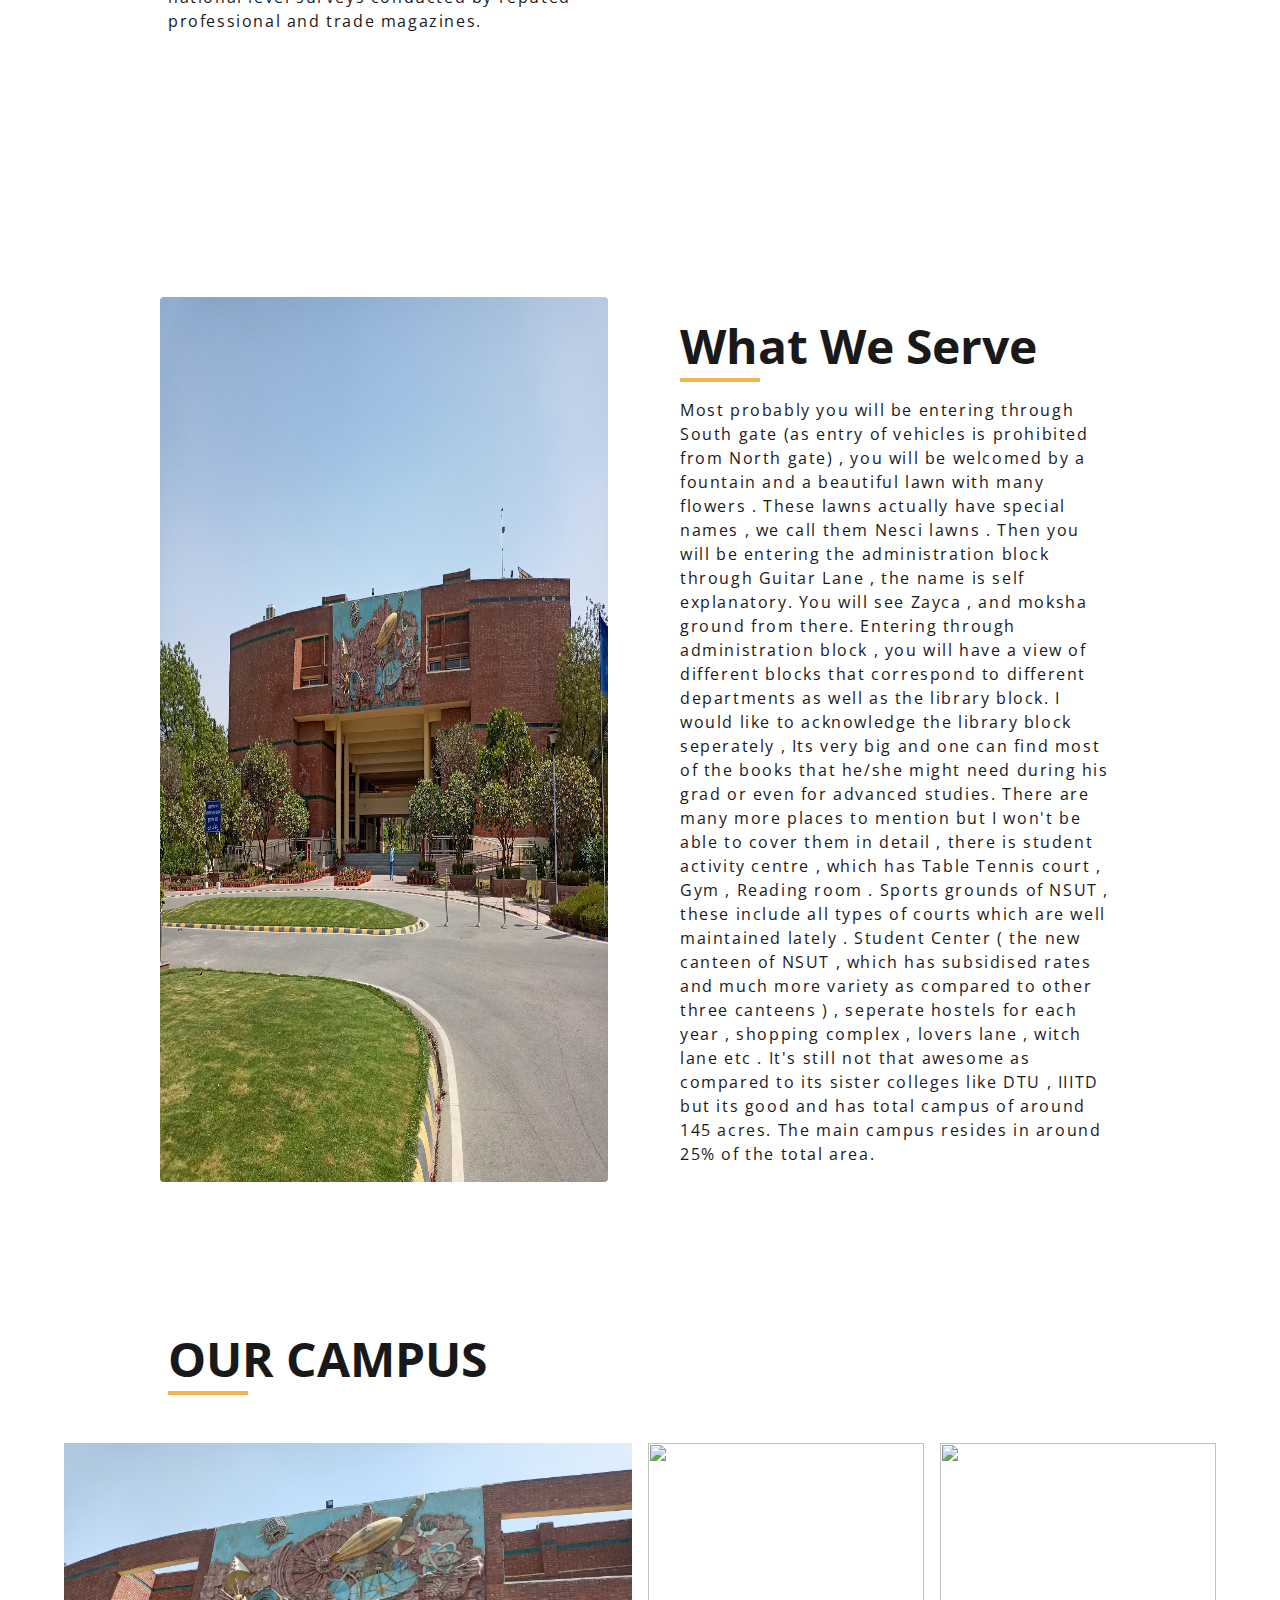
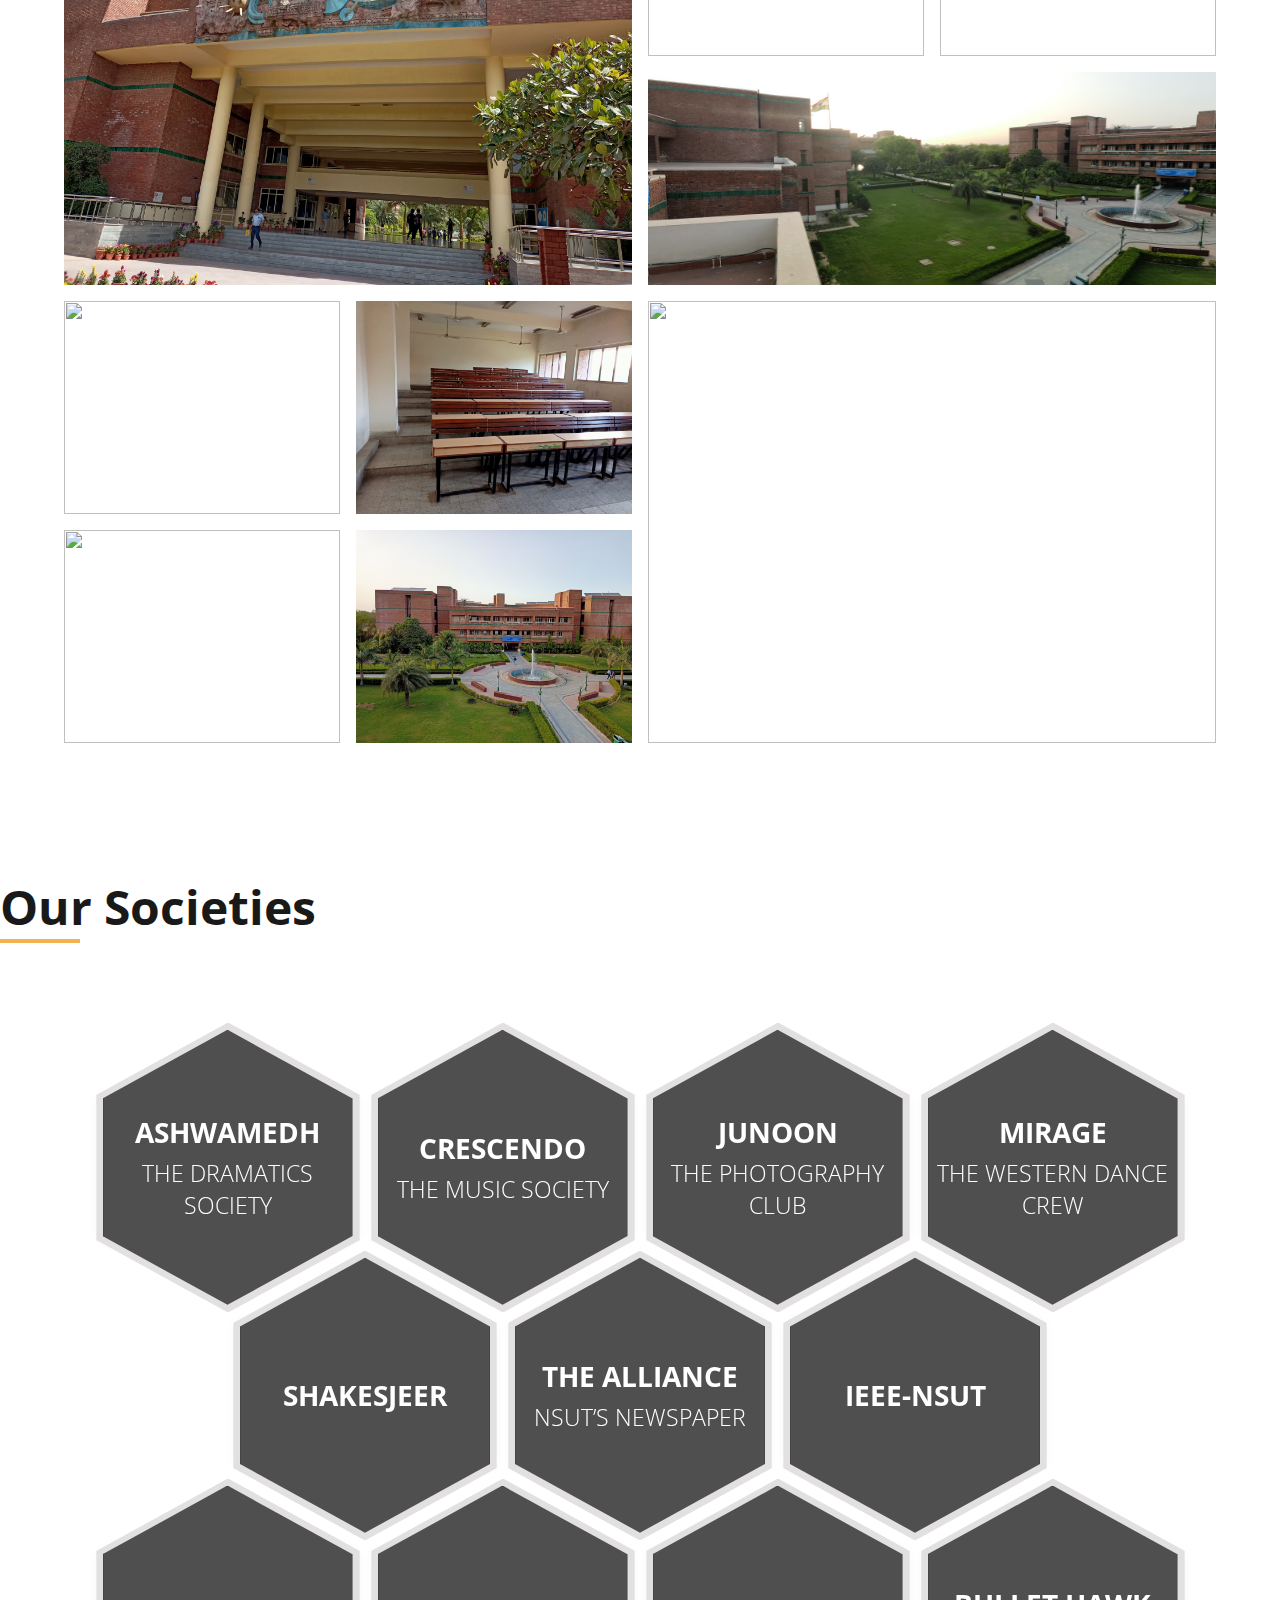
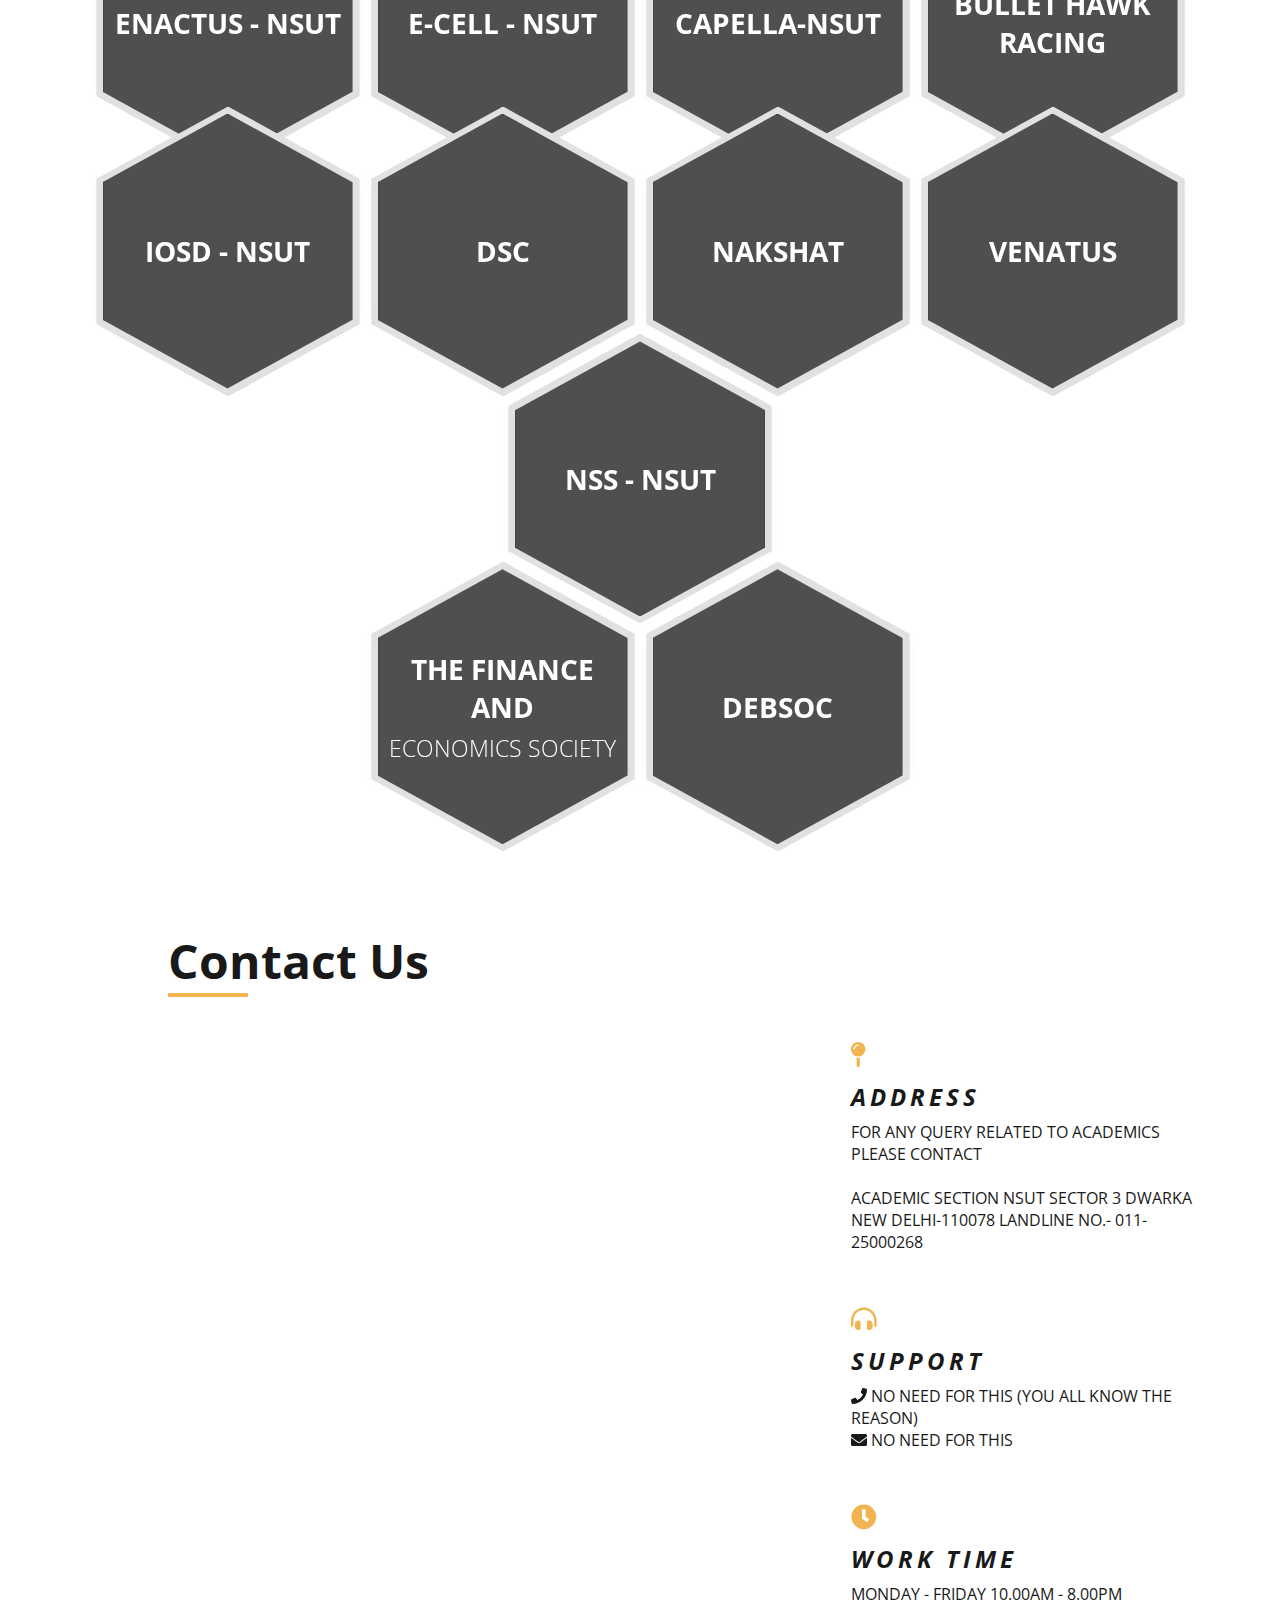
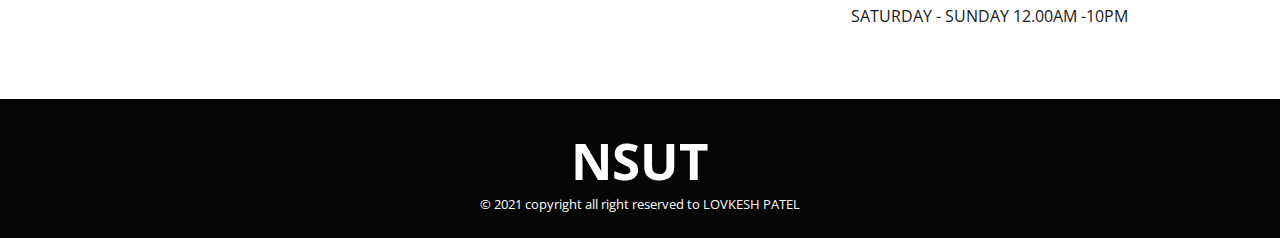
==== commit 547ed9b4: "Update index.html" ====
--- a/index.html
+++ b/index.html
@@ -31,9 +31,9 @@
     <!-- video  -->
     <article class="video__container">
       <video class="video__item" autoplay muted loop>
-        <source src="nsutph.htm/Record_2021-07-02-18-53-19.mp4" type="video/mp4">
-        <source src="" type="video/ogv">
-        <source src="" type="video/webm"> Your browser does not support vidoe tag
+        <source src="vd.htm/vv.mp4" type="video/mp4">
+        <source src="vd.htm/vv.mp4" type="video/ogv">
+        <source src="vd.htm/vv.mp4" type="video/webm"> Your browser does not support vidoe tag
       </video>
     </article>
     <!-- end of video  -->
@@ -60,7 +60,7 @@
           <a href="#drink" class="nav__single-link">LIFE AT NSUT</a>
         </li>
         <li>
-          <a href="#socities" class="nav__single-link">socities</a>
+          <a href="#socities" class="nav__single-link">societies</a>
         </li>
         <li>
           <a href="#contact" class="nav__single-link">contact</a>
@@ -245,7 +245,7 @@
 
 <div class="honey" id="socities">
   
-  <h1 class="section-title__name bell-fonts">our society</h1>
+  <h1 class="section-title__name bell-fonts">Our Societies</h1>
   <div class="section-title__underline"></div>
 
 <ul class="honeycomb" >
